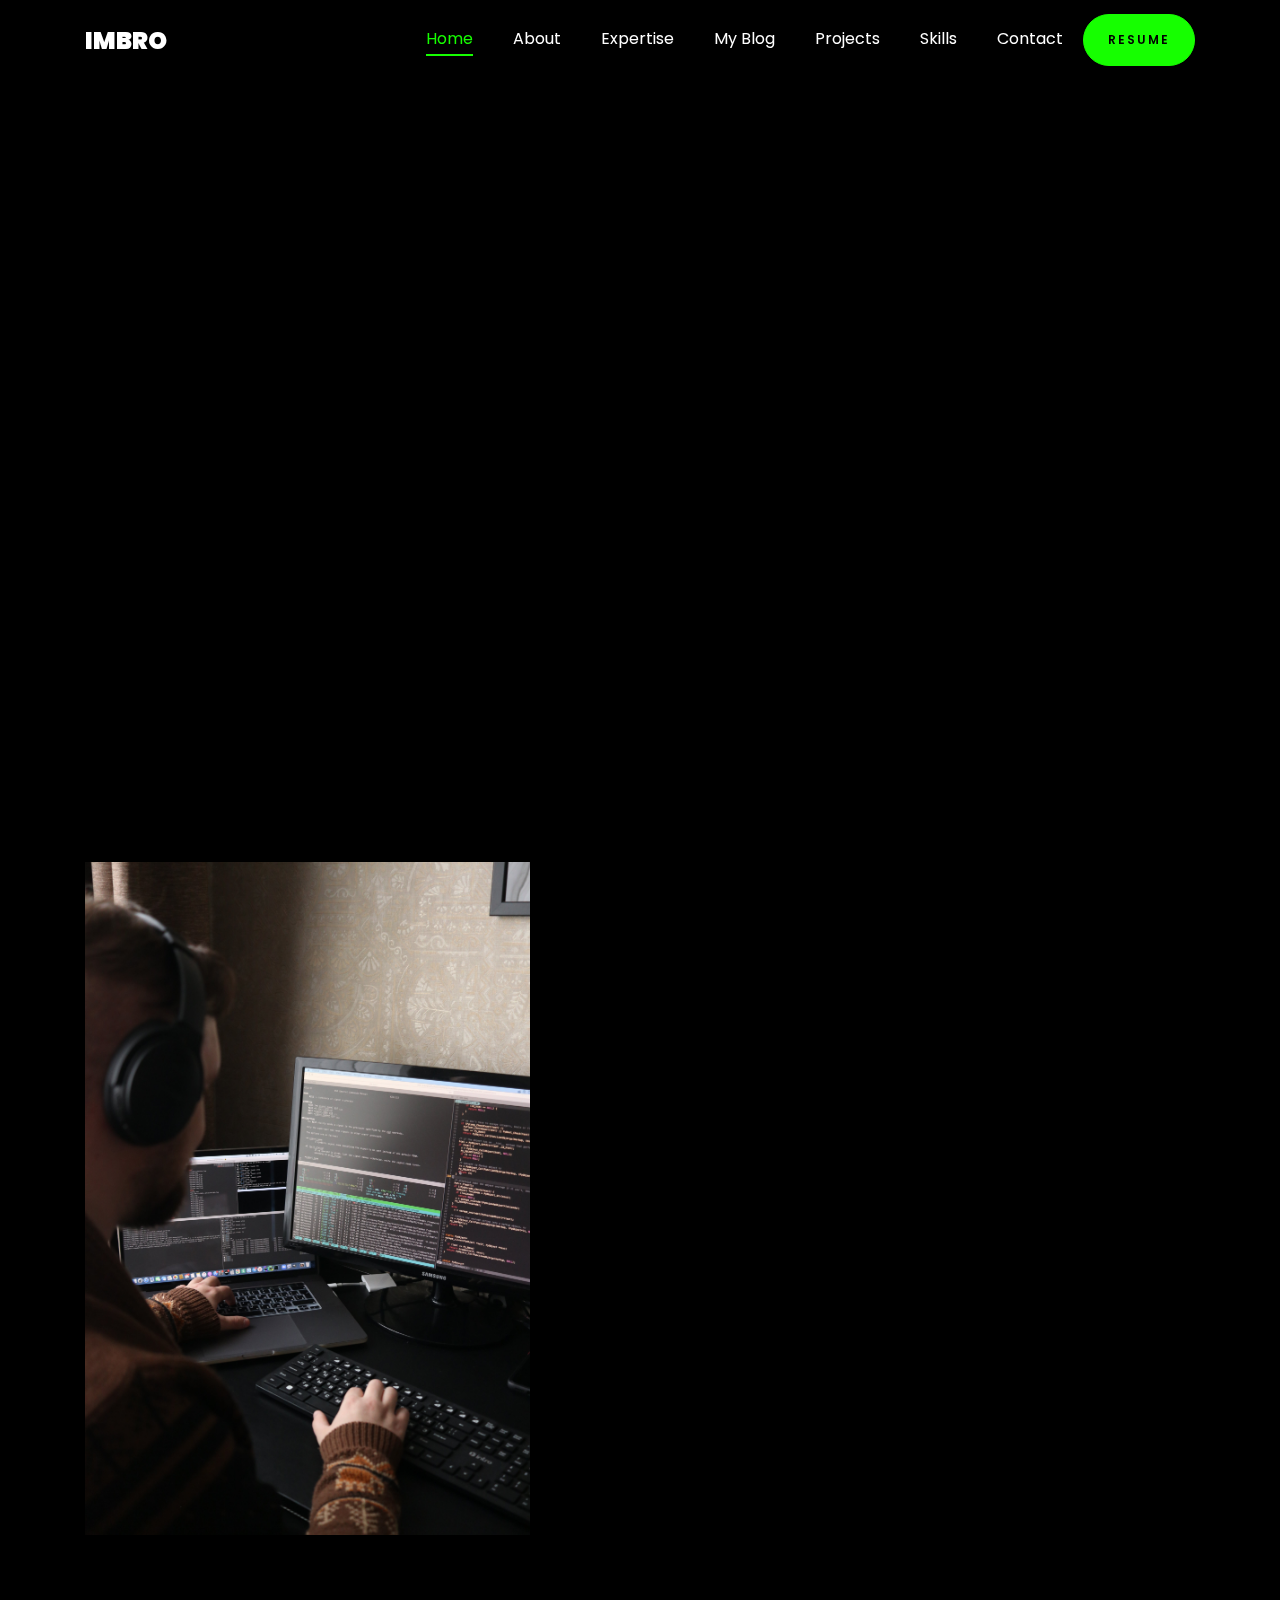
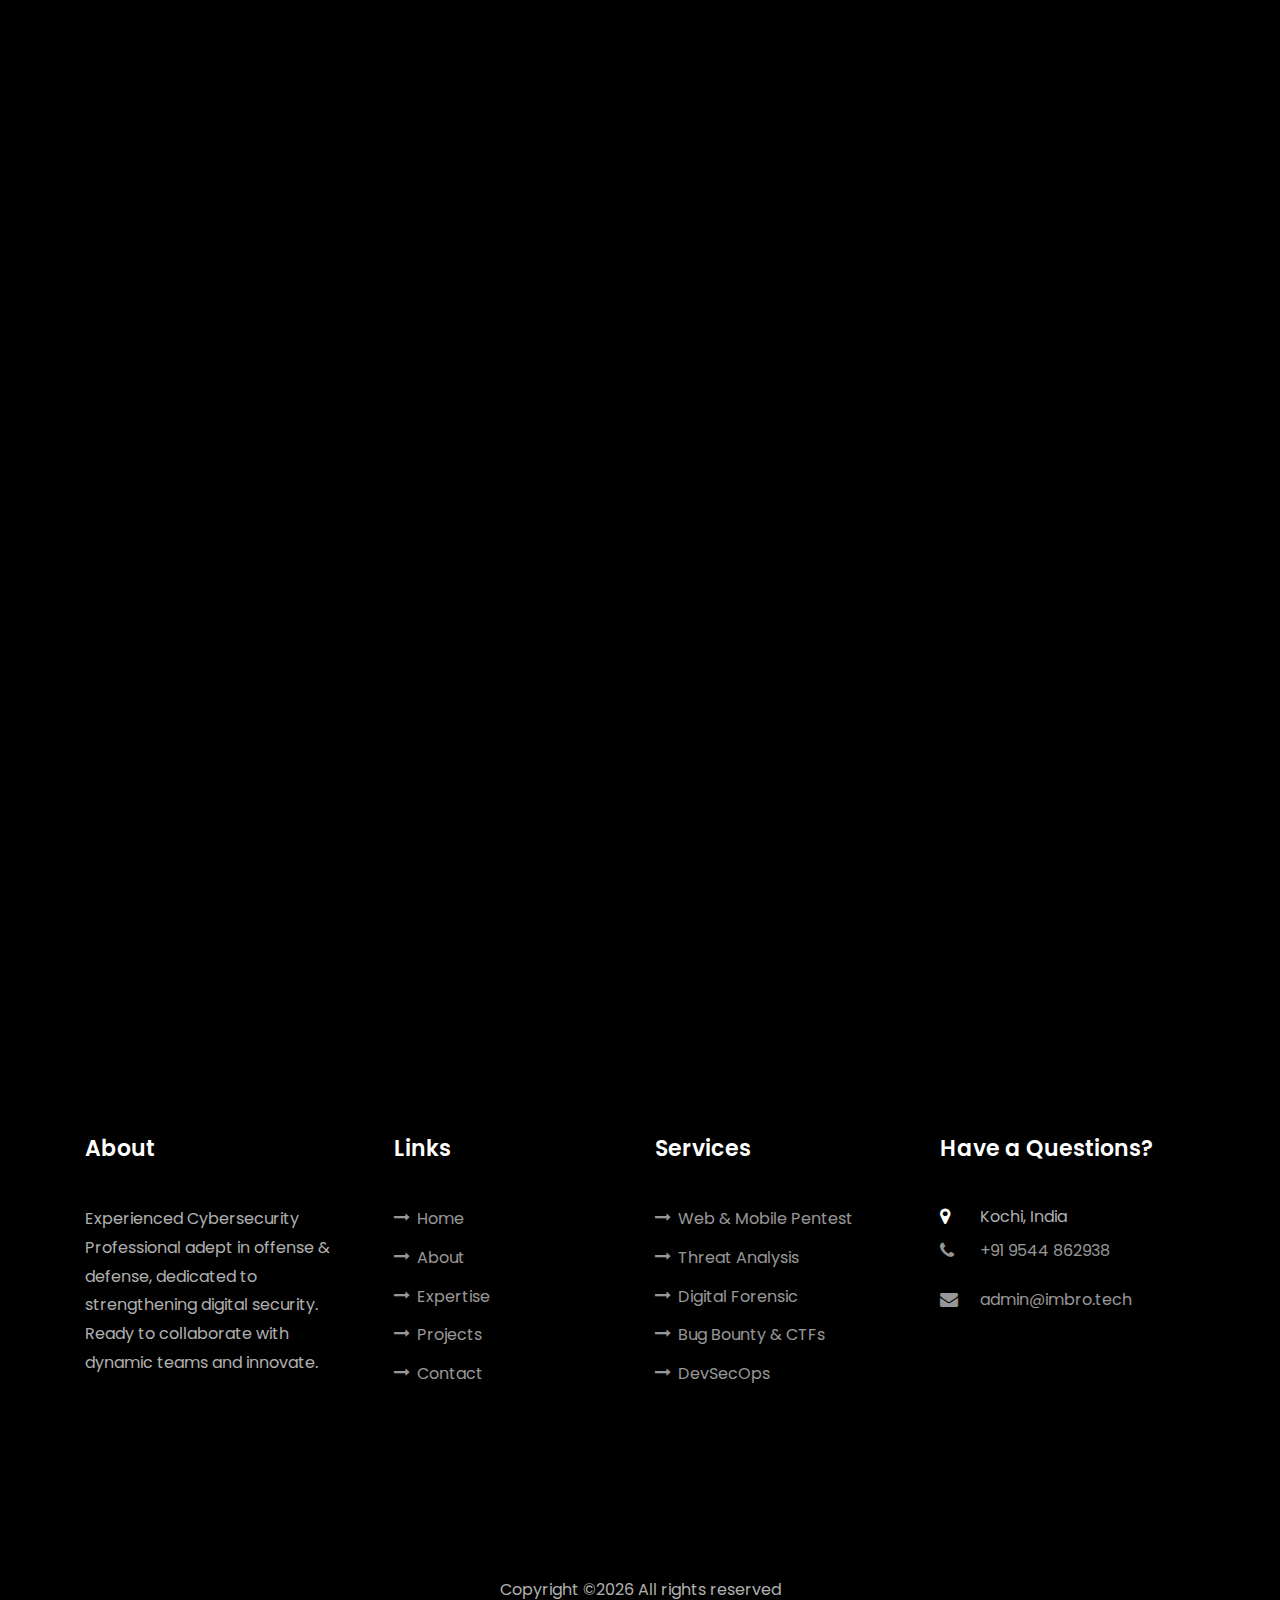
==== index.html @ 9eaf4bc3 "Initial Commit" ====
<!DOCTYPE html>
<html lang="en">
  <head>
    <title>IMBRO</title>
    <meta charset="utf-8">
    <meta name="viewport" content="width=device-width, initial-scale=1, shrink-to-fit=no">
    
    <link href="https://fonts.googleapis.com/css?family=Poppins:100,200,300,400,500,600,700,800,900" rel="stylesheet">

    <link rel="stylesheet" href="css/open-iconic-bootstrap.min.css">
    <link rel="stylesheet" href="css/animate.css">
    
    <link rel="stylesheet" href="css/owl.carousel.min.css">
    <link rel="stylesheet" href="css/owl.theme.default.min.css">
    <link rel="stylesheet" href="css/magnific-popup.css">

    <link rel="stylesheet" href="css/aos.css">

    <link rel="stylesheet" href="css/ionicons.min.css">
    
    <link rel="stylesheet" href="css/flaticon.css">
    <link rel="stylesheet" href="css/icomoon.css">
    <link rel="stylesheet" href="css/style.css">
  </head>
  <body data-spy="scroll" data-target=".site-navbar-target" data-offset="300">
	  
	  
    <nav class="navbar navbar-expand-lg navbar-dark ftco_navbar ftco-navbar-light site-navbar-target" id="ftco-navbar">
	    <div class="container">
	      <a class="navbar-brand" href="index.html">IMBRO</a>
	      <button class="navbar-toggler js-fh5co-nav-toggle fh5co-nav-toggle" type="button" data-toggle="collapse" data-target="#ftco-nav" aria-controls="ftco-nav" aria-expanded="false" aria-label="Toggle navigation">
	        <span class="oi oi-menu"></span> Menu
	      </button>

	      <div class="collapse navbar-collapse" id="ftco-nav">
	        <ul class="navbar-nav nav ml-auto">
	          <li class="nav-item"><a href="#home-section" class="nav-link"><span>Home</span></a></li>
	          <li class="nav-item"><a href="#about-section" class="nav-link"><span>About</span></a></li>
	          <li class="nav-item"><a href="#services-section" class="nav-link"><span>Expertise</span></a></li>
	          <li class="nav-item"><a href="#blog-section" class="nav-link"><span>My Blog</span></a></li>
	          <li class="nav-item"><a href="#projects-section" class="nav-link"><span>Projects</span></a></li>
			  <li class="nav-item"><a href="#skills-section" class="nav-link"><span>Skills</span></a></li>
	          <li class="nav-item"><a href="#contact-section" class="nav-link"><span>Contact</span></a></li>
			  <li class="nav-item"><a href="/assets/Resume-IMBRO.pdf" class="btn btn-primary py-3 px-4"><span>Resume</span></a></li>
	        </ul>
	      </div>
	    </div>
	  </nav>
	  <section id="home-section" class="hero">
		  <div class="home-slider  owl-carousel">
	      <div class="slider-item ">
	      	<div class="overlay"></div>
	        <div class="container">
	          <div class="row d-md-flex no-gutters slider-text align-items-end justify-content-end" data-scrollax-parent="true">
	          	<div class="one-third js-fullheight order-md-last img" style="background-image:url(images/bg.jpg);">
	          		<div class="overlay"></div>
	          	</div>
		          <div class="one-forth d-flex  align-items-center ftco-animate" data-scrollax=" properties: { translateY: '70%' }">
		          	<div class="text">
		          		<span class="subheading">Hello!</span>
			            <h1 class="mb-4 mt-3">I'm <span>IMBRO</span></h1>
			            <h2 class="mb-4">Cyber Security Specialist</h2>
			            <!-- <p><a href="#" class="btn btn-primary py-3 px-4">Hire me</a> <a href="#" class="btn btn-white btn-outline-white py-3 px-4">My works</a></p> -->
		            </div>
		          </div>
	        	</div>
	        </div>
	      </div>

	      <!-- <div class="slider-item">
	      	<div class="overlay"></div>
	        <div class="container">
	          <div class="row d-flex no-gutters slider-text align-items-end justify-content-end" data-scrollax-parent="true">
	          	<div class="one-third js-fullheight order-md-last img" style="background-image:url(images/bg_2.png);">
	          		<div class="overlay"></div>
	          	</div>
		          <div class="one-forth d-flex align-items-center ftco-animate" data-scrollax=" properties: { translateY: '70%' }">
		          	<div class="text">
		          		<span class="subheading">Hello!</span>
			            <h1 class="mb-4 mt-3">I'm an <span>Offensive & Defensive Specialist</span> based in India</h1>
			            <p><a href="#" class="btn btn-primary py-3 px-4">Hire me</a> <a href="#" class="btn btn-white btn-outline-white py-3 px-4">My works</a></p>
		            </div>
		          </div>
	        	</div>
	        </div>
	      </div> -->
	    </div>
    </section>

    <section class="ftco-about img ftco-section ftco-no-pb" id="about-section">
    	<div class="container">
    		<div class="row d-flex">
    			<div class="col-md-6 col-lg-5 d-flex">
    				<div class="img-about img d-flex align-items-stretch">
    					<div class="overlay"></div>
	    				<div class="img d-flex align-self-stretch align-items-center" style="background-image:url(images/about.jpg);">
	    				</div>
    				</div>
    			</div>
    			<div class="col-md-6 col-lg-7 pl-lg-5 pb-5">
    				<div class="row justify-content-start pb-3">
		          <div class="col-md-12 heading-section ftco-animate">
		          	<h1 class="big">About</h1>
		            <h2 class="mb-4">About Me</h2>
		            <p class="text-white">Cyber Security Professional with over 2 years of hands-on experience in both offensive and defensive cybersecurity projects. With a strong commitment to excellence, I've actively engaged in diverse initiatives aimed at safeguarding digital assets and mitigating cyber threats.<br>Explore my portfolio to learn more about my expertise and contributions to the field of cybersecurity.</p><br><br>
		            <ul class="about-info mt-4 px-md-0 px-2">
		            	<li class="d-flex"><span>Name:</span> <span>Imran Nazeer</span></li>
		            	<!-- <li class="d-flex"><span>Date of birth:</span> <span>January 01, 1987</span></li> -->
		            	<li class="d-flex"><span>Address:</span> <span>Kochi, India</span></li>
		            	<li class="d-flex"><span>Email:</span> <span>admin@imbro.tech</span></li>
		            	<li class="d-flex"><span>Phone: </span> <span>+91 9544 862938</span></li>
		            </ul>
		          </div>
		        </div>
	          <div class="counter-wrap ftco-animate d-flex mt-md-3">
              <div class="text">
              	<!-- <p class="mb-4">
	                <span class="number" data-number="120">0</span>
	                <span>Project complete</span>
                </p> -->
                <p><a href="/assets/Resume-IMBRO.pdf" class="btn btn-primary py-3 px-3">Download CV</a></p>
              </div>
	          </div>
	        </div>
        </div>
    	</div>
    </section>

    <section class="ftco-section ftco-no-pb" id="resume-section">
    	<div class="container">
    		<div class="row justify-content-center pb-5">
          <div class="col-md-10 heading-section text-center ftco-animate">
          	<h1 class="big big-2">Experience</h1>
            <h2 class="mb-4">Experience & Education</h2>
            <p>Professional Journey & Academic Background: Navigating through My Career and Learning Path</p>
          </div>
        </div>
    		<div class="row">
    			<div class="col-md-6">
    				<div class="resume-wrap ftco-animate">
    					<span class="date">Jan 2023  -  Present</span>
    					<h2>Cyber Security Researcher</h2>
    					<span class="position">Freelance - Brototype, India</span>
    					<p class="mt-4">  
							Performed penetration testing and vulnerability assessments on web applications, networks, and systems to identify security weaknesses and recommend remediation actions.<br><br>
							Integrated security tools such as static code analysis (SAST), dynamic application security testing (DAST), and container security scanning into the CI/CD pipeline.<br><br>
							Produced detailed pentest reports documenting findings, risk assessments, and recommended countermeasures for stakeholders.<br><br>

							Monitored SIEM and IDS/IPS feeds to identify possible enterprise threats. Investigate and triage threats to determine nature of incident.<br><br>
							Analyze security logs, alerts, and incident reports to detect and investigate security breaches, intrusions, or suspicious activities.<br><br>
							Participated in cybersecurity conferences, workshops, and forums to stay current with industry trends and network with other security professionals.<br><br>
							Engaged in various hand-on projects based on Network, Cloud, Auditing, Pentesting, Scripting, AI etc.<br><br>
							Active participation in bug bounty & CTF programs on platforms like HackerOne, Bug Crowd, HackTheBox etc.<br><br></p>
    				</div>
    				<div class="resume-wrap ftco-animate">
    					<span class="date">2023</span> &nbsp;&nbsp; <span class="position"> Education</span>
    					<h2>API Penteration Testing</h2>
    					<span class="position">APISec University</span>
    					<!-- <p class="mt-4"> A small river named Duden flows by their place and supplies it with the necessary regelialia. It is a paradisematic country, in which roasted parts of sentences fly into your mouth.</p> -->
    				</div>
    				<div class="resume-wrap ftco-animate">
    					<span class="date">2021</span> &nbsp;&nbsp; <span class="position"> Education</span>
    					<h2>Ethical Hacking</h2>
    					<span class="position">EC-Council</span>
    					<!-- <p class="mt-4">A small river named Duden flows by their place and supplies it with the necessary regelialia. It is a paradisematic country, in which roasted parts of sentences fly into your mouth.</p> -->
    				</div>
    			</div>

    			<div class="col-md-6">
    				<div class="resume-wrap ftco-animate">
    					<span class="date">June 2022 - Jan 2023</span>
    					<h2>Network Management</h2>
    					<span class="position">Digitex, India</span>
    					<p class="mt-4">Provided technical support and assistance in the setup and configuration of network infrastructure and perimeter security solutions for client organizations.<br><br>
							Collaborated with senior network engineers and security analysts to troubleshoot complex network issues and security incidents.<br><br>
							Involved in complete LAN development(including IP address planning designing installation, configuration, testing and maintenance).<br><br>
							Assisted in the deployment of security patches and updates to network devices and security appliances.<br><br>
							Collaborated in troubleshooting various network devices.</p>
    				</div>
    				<div class="resume-wrap ftco-animate">
    					<span class="date">2022</span>
    					<h2>Technical Support</h2>
    					<span class="position">KFC, India</span>
    					<p class="mt-4">    
							Diagnosed and resolved hardware and software issues in a timely manner to minimize downtime and maintain operational efficiency.<br><br>
							Trained restaurant staff on the use of technology systems and provided ongoing support and assistance.<br><br>
							Conducted regular maintenance on IT systems and equipment to ensure optimal performance and reliability.<br><br>
							Communicated with external vendors and service providers to coordinate repairs, upgrades, and other technical services as needed.</p>
    				</div>
    				<div class="resume-wrap ftco-animate">
    					<span class="date">2017-2019</span> &nbsp;&nbsp; <span class="position"> Education</span>
    					<h2>Higher Secondary - CS & Electronics</h2>
    					<span class="position">Model Technical HSS, India</span>
    					<!-- <p class="mt-4">A small river named Duden flows by their place and supplies it with the necessary regelialia. It is a paradisematic country, in which roasted parts of sentences fly into your mouth.</p> -->
    				</div>
    			</div>
    		</div>
    		<!-- <div class="row justify-content-center mt-5">
    			<div class="col-md-6 text-center ftco-animate">
    				<p><a href="#" class="btn btn-primary py-4 px-5">Download CV</a></p>
    			</div>
    		</div> -->
    	</div>
    </section>

    <section class="ftco-section" id="services-section">
    	<div class="container">
    		<div class="row justify-content-center py-5 mt-5">
          <div class="col-md-12 heading-section text-center ftco-animate">
          	<h1 class="big big-2">Expertise</h1>
            <h2 class="mb-4">Area of Expertise</h2>
            <p>Areas of Excellence: Specialized Proficiencies</p>
          </div>
        </div>
    		<div class="row">
					<div class="col-md-4 text-center d-flex ftco-animate">
						<a href="#services-section" class="services-1">
							<span class="icon">
								<i class="flaticon-analysis"></i>
							</span>
							<div class="desc">
								<h3 class="mb-5">Web Penetration Testing</h3>
							</div>
						</a>
					</div>
					<div class="col-md-4 text-center d-flex ftco-animate">
						<a href="#services-section" class="services-1">
							<span class="icon">
								<i class="flaticon-flasks"></i>
							</span>
							<div class="desc">
								<h3 class="mb-5">Cyber Security Analyst</h3>
							</div>
						</a>
					</div>
					<div class="col-md-4 text-center d-flex ftco-animate">
						<a href="#services-section" class="services-1">
							<span class="icon">
								<i class="flaticon-ideas"></i>
							</span>
							<div class="desc">
								<h3 class="mb-5">Bug Bounty & CTFs</h3>
							</div>
						</a>
					</div>

					<div class="col-md-4 text-center d-flex ftco-animate">
						<a href="#services-section" class="services-1">
							<span class="icon">
								<i class="flaticon-analysis"></i>
							</span>
							<div class="desc">
								<h3 class="mb-5">API & Android Pentest</h3>
							</div>
						</a>
					</div>
					<div class="col-md-4 text-center d-flex ftco-animate">
						<a href="#services-section" class="services-1">
							<span class="icon">
								<i class="flaticon-flasks"></i>
							</span>
							<div class="desc">
								<h3 class="mb-5">Threat Analysis</h3>
							</div>
						</a>
					</div>
					<div class="col-md-4 text-center d-flex ftco-animate">
						<a href="#services-section" class="services-1">
							<span class="icon">
								<i class="flaticon-ideas"></i>
							</span>
							<div class="desc">
								<h3 class="mb-5">DevSecOps & Cloud Security</h3>
							</div>
						</a>
					</div>
				</div>
    	</div>
    </section>

		
	
 
	<section class="ftco-section" id="blog-section">
			<div class="container">
			  <div class="row justify-content-center mb-5 pb-5">
				<div class="col-md-7 heading-section text-center ftco-animate">
				  <h1 class="big big-2">Blog</h1>
				  <h2 class="mb-4">My Blog</h2>
				  <p>Insights and Ideas: Journey Through My Blog Posts</p>
				</div>
			  </div>
			  <div class="row d-flex">
				<div class="col-md-4 d-flex ftco-animate">
					<div class="blog-entry justify-content-end">
					<a href="https://medium.com/p/4b026bcf1dd9" class="block-20" style="background-image: url('images/elastic.png');">
					</a>
					<div class="text mt-3 float-right d-block">
						<div class="d-flex align-items-center mb-3 meta">
						  <p class="mb-0">
							  <span class="mr-2">Oct, 2023</span>
							  <a href="#" class="mr-2">IMBRO</a>
							  <!-- <a href="#" class="meta-chat"><span class="icon-chat"></span> 3</a> -->
						  </p>
					  </div>
					  <h3 class="heading"><a href="https://medium.com/p/4b026bcf1dd9">Slingshot V1 Writup - TryHackMe [Elastic Stack]</a></h3>
					  <p>Slingshot V1 is a TryHackMe challenge for Security Practioners to familiarise & practice with SIEM. Elastic Stack is used as SIEM in this challenge.</p>
					</div>
				  </div>
				</div>
				<div class="col-md-4 d-flex ftco-animate">
					<div class="blog-entry justify-content-end">
					<a href="https://medium.com/@imbro/your-ai-assistant-awaits-a-guide-to-setting-up-your-own-private-gpt-and-other-ai-models-e81adbafde92" class="block-20" style="background-image: url('images/ai-2.png');">
					</a>
					<div class="text mt-3 float-right d-block">
						<div class="d-flex align-items-center mb-3 meta">
						  <p class="mb-0">
							  <span class="mr-2">Mar, 2024</span>
							  <a href="#" class="mr-2">IMBRO</a>
							  <!-- <a href="#" class="meta-chat"><span class="icon-chat"></span> 3</a> -->
						  </p>
					  </div>
					  <h3 class="heading"><a href="https://medium.com/@imbro/your-ai-assistant-awaits-a-guide-to-setting-up-your-own-private-gpt-and-other-ai-models-e81adbafde92">Setting Up Your Own Private GPT and other AI Models</a></h3>
					  <p>Create your own private AI, GPT, assistant, and much more? Embark on your AI security journey by testing out pre-trained models.</p>
					</div>
				  </div>
				</div>
				<div class="col-md-4 d-flex ftco-animate">
					<div class="blog-entry">
					<a href="https://medium.com/@imbro/cloud-security-auditing-with-prowler-d22ad4813af4" class="block-20" style="background-image: url('images/prowler.png');">
					</a>
					<div class="text mt-3 float-right d-block">
						<div class="d-flex align-items-center mb-3 meta">
						  <p class="mb-0">
							  <span class="mr-2">Feb, 2024</span>
							  <a href="#" class="mr-2">IMBRO</a>
							  <!-- <a href="#" class="meta-chat"><span class="icon-chat"></span> 3</a> -->
						  </p>
					  </div>
					  <h3 class="heading"><a href="https://medium.com/@imbro/cloud-security-auditing-with-prowler-d22ad4813af4">Cloud Security Auditing with Prowler</a></h3>
					  <p>Prowler is an Open Source security tool to perform AWS, Azure and Google Cloud security best practices assessments, audits, incident response, continuous monitoring, hardening and forensics readiness.</p>
					</div>
				  </div>
				</div>
			  </div>
			  <div class="row justify-content-center mt-5">
				  <div class="col-md-6 text-center ftco-animate">
					  <p><a href="https://medium.com/@IMBRO" class="btn btn-primary py-4 px-5">Read More</a></p>
				  </div>
			  </div>
			  <!-- <p><a href="https://medium.com/@IMBRO" class="btn btn-primary py-3 px-5">Read More</a></p> -->
	  
			</div>
    </section>

    <section class="ftco-section ftco-project" id="projects-section">
    	<div class="container">
    		<div class="row justify-content-center pb-5">
          		<div class="col-md-12 heading-section text-center ftco-animate">
          		<h1 class="big big-2">Projects</h1>
            	<h2 class="mb-4">My Projects</h2>
            	<p>Project Gallery: Journey Through My Portfolio of Projects</p>
         		</div>
        	</div>
    		<div class="row">
    			<div class="col-md-4">
    				<div class="project img ftco-animate d-flex justify-content-center align-items-center" style="background-image: url(images/kasm.jpg);">
    					<div class="overlay"></div>
	    				<div class="text text-center p-4">
	    					<h3><a href="single.html">KASM Workspace</a></h3>
	    					<span>Privacy & Security</span>
	    				</div>
    				</div>
  				</div>
  				<div class="col-md-8">
    				<div class="project img ftco-animate d-flex justify-content-center align-items-center" style="background-image: url(images/gophish.png);">
    					<div class="overlay"></div>
	    				<div class="text text-center p-4">
	    					<h3><a href="https://medium.com/@imbro/cast-your-net-setting-up-phishing-campaign-with-ease-pt-1-be324deb8312">Phishing Campaign</a></h3>
	    					<span>Security Practices</span>
	    				</div>
    				</div>
  				</div>

    			<div class="col-md-8">
    				<div class="project img ftco-animate d-flex justify-content-center align-items-center" style="background-image: url(images/ai-1.png);">
    					<div class="overlay"></div>
	    				<div class="text text-center p-4">
	    					<h3><a href="https://medium.com/@imbro/your-ai-assistant-awaits-a-guide-to-setting-up-your-own-private-gpt-and-other-ai-models-e81adbafde92">Private AI Assistant</a></h3>
	    					<span>AI - Machine Learning</span>
	    				</div>
    				</div>

    				<div class="project img ftco-animate d-flex justify-content-center align-items-center" style="background-image: url(images/awsgoat-pg.png);">
    					<div class="overlay"></div>
	    				<div class="text text-center p-4">
	    					<h3><a href="https://github.com/IMBROps/AWSGoat">AWS GOAT Penetration Testing</a></h3>
	    					<span>Cloud Security</span>
	    				</div>
    				</div>
    			</div>
    			<div class="col-md-4">
    				<div class="row">
    					<div class="col-md-12">
		    				<div class="project img ftco-animate d-flex justify-content-center align-items-center" style="background-image: url(images/hash.jpg);">
		    					<div class="overlay"></div>
			    				<div class="text text-center p-4">
			    					<h3><a href="https://github.com/IMBROps/password-hash">HASH Password Generator</a></h3>
			    					<span>Python Scripting</span>
			    				</div>
		    				</div>
	    				</div>
	    				<div class="col-md-12">
		    				<div class="project img ftco-animate d-flex justify-content-center align-items-center" style="background-image: url(images/wireguard.png);">
		    					<div class="overlay"></div>
			    				<div class="text text-center p-4">
			    					<h3><a href="https://medium.com/@imbro/unlocking-secure-connections-a-guide-to-setting-up-your-own-private-vpn-for-free-pt-1-2a59c86a973b">Private VPN</a></h3>
			    					<span>Privacy & Anonimity</span>
			    				</div>
		    				</div>
	    				</div>
    				</div>
    			</div>
    		</div>
			<div class="row justify-content-center mt-5">
				<div class="col-md-6 text-center ftco-animate">
					<p><a href="/projects.html#projects-section" class="btn btn-primary py-4 px-5">See More</a></p>
				</div>
			</div>
    	</div>
    </section>

	<section class="ftco-section" id="skills-section">
		<div class="container">
			<div class="row justify-content-center pb-5">
			<div class="col-md-12 heading-section text-center ftco-animate">
		  		<h1 class="big big-2">Skills</h1>
				<h2 class="mb-4">Skills & Badges</h2>
				<p>Pathway to Mastery: Skills and Badges earned in My Ongoing Voyage</p>
	    	</div>
	    </div>
			<!-- <div class="row">
				<div class="col-md-6 animate-box">
					<div class="progress-wrap ftco-animate">
						<h3>Kali Linux</h3>
						<div class="progress">
							 <div class="progress-bar color-1" role="progressbar" aria-valuenow="90"
							  aria-valuemin="0" aria-valuemax="100" style="width:90%">
							<span>90%</span>
							  </div>
						</div>
					</div>
				</div>
				<div class="col-md-6 animate-box">
					<div class="progress-wrap ftco-animate">
						<h3>Automated Tools</h3>
						<div class="progress">
							 <div class="progress-bar color-2" role="progressbar" aria-valuenow="85"
							  aria-valuemin="0" aria-valuemax="100" style="width:85%">
							<span>85%</span>
							  </div>
						</div>
					</div>
				</div>
				<div class="col-md-6 animate-box">
					<div class="progress-wrap ftco-animate">
						<h3>Red Teaming</h3>
						<div class="progress">
							 <div class="progress-bar color-3" role="progressbar" aria-valuenow="95"
							  aria-valuemin="0" aria-valuemax="100" style="width:95%">
							<span>95%</span>
							  </div>
						</div>
					</div>
				</div>
				<div class="col-md-6 animate-box">
					<div class="progress-wrap ftco-animate">
						<h3>Windows</h3>
						<div class="progress">
							 <div class="progress-bar color-4" role="progressbar" aria-valuenow="90"
							  aria-valuemin="0" aria-valuemax="100" style="width:90%">
							<span>90%</span>
							  </div>
						</div>
					</div>
				</div>
				<div class="col-md-6 animate-box">
					<div class="progress-wrap ftco-animate">
						<h3>Python Scripting</h3>
						<div class="progress">
							 <div class="progress-bar color-5" role="progressbar" aria-valuenow="70"
							  aria-valuemin="0" aria-valuemax="100" style="width:70%">
							<span>70%</span>
							  </div>
						</div>
					</div>
				</div>
				<div class="col-md-6 animate-box">
					<div class="progress-wrap ftco-animate">
						<h3>Blue Teaming</h3>
						<div class="progress">
							 <div class="progress-bar color-6" role="progressbar" aria-valuenow="80"
							  aria-valuemin="0" aria-valuemax="100" style="width:80%">
							<span>80%</span>
							  </div>
						</div>
					</div>
				</div>
			</div> -->
			<div class="row">
				<div class="col-md-3">
					<div class="project img ftco-animate d-flex justify-content-center align-items-center" style="background-image: url(images/api-pen.png);  background-size: contain;">
						<div class="overlay"></div>
						<div class="text text-center p-4">
							<h3><a href="https://www.credly.com/badges/45c8d191-0324-4137-956c-71f148c5f336/public_url">API Penetration Testing</a></h3>
							<span>APISec University</span>
						</div>
					</div>
					<div class="project img ftco-animate d-flex justify-content-center align-items-center" style="background-image: url(images/linuxprivesc.svg);  background-size:contain;">
						<div class="overlay"></div>
						<div class="text text-center p-4">
							<h3><a href="https://tryhackme.com/IMBRO/badges/linux-privesc">Linux Privilege Escalation</a></h3>
							<span>TryHackMe</span>
						</div>
					</div>
					
				  </div>
				<div class="col-md-3">
					<div class="project img ftco-animate d-flex justify-content-center align-items-center" style="background-image: url(images/mta-security-fundamentals-certified-2021.png); background-size: contain;">
						<div class="overlay"></div>
						<div class="text text-center p-4">
							<h3><a href="https://www.credly.com/badges/b562fced-9724-4196-a3a0-75d1a715cc39/public_url">MTA: Security Fundamentals</a></h3>
							<span>Microsoft</span>
						</div>
					</div>
					<div class="project img ftco-animate d-flex justify-content-center align-items-center" style="background-image: url(images/siem-101.png);  background-size:contain;">
						<div class="overlay"></div>
						<div class="text text-center p-4">
							<h3><a href="https://www.credly.com/badges/b562fced-9724-4196-a3a0-75d1a715cc39/public_url">SIEM: 101</a></h3>
							<span>LetsDefend</span>
						</div>
					</div>
					
				  </div>


				<div class="col-md-3">
					<div class="project img ftco-animate d-flex justify-content-center align-items-center" style="background-image: url(images/certified-ethical-hacking-associate-e-ha.png); background-size: contain;">
						<div class="overlay"></div>
						<div class="text text-center p-4">
							<h3><a href="https://www.credly.com/badges/deaf5eb0-f0ea-41be-9d73-97b177840221/public_url">Certified Ethical Hacking Associate</a></h3>
							<span>EC-Council</span>
						</div>
					</div>

					<div class="project img ftco-animate d-flex justify-content-center align-items-center" style="background-image: url(images/hackingflix.png); background-size: contain;">
						<div class="overlay"></div>
						<div class="text text-center p-4">
							<h3><a href="https://hackingflix.verified.cv/en/verify/45368257239333">Certified Cyber Warrior</a></h3>
							<span>HackingFlix</span>
						</div>
					</div>
				</div>
				<div class="col-md-3">
					<div class="project img ftco-animate d-flex justify-content-center align-items-center" style="background-image: url(images/api-security-fundamentals.png); background-size: contain;">
						<div class="overlay"></div>
						<div class="text text-center p-4">
							<h3><a href="https://www.credly.com/badges/5c15e204-c6ea-4291-b71d-91fde3cf819e/public_url">API Security Fundamentals</a></h3>
							<span>APISec University</span>
						</div>
					</div>

					<div class="project img ftco-animate d-flex justify-content-center align-items-center" style="background-image: url(images/hashcracker.svg); background-size: contain;">
						<div class="overlay"></div>
						<div class="text text-center p-4">
							<h3><a href="https://tryhackme.com/IMBRO/badges/hash-cracker">Hash Cracker</a></h3>
							<span>TryHackMe</span>
						</div>
					</div>
				</div>
			</div>
			<div class="row justify-content-center mt-5">
				<div class="col-md-6 text-center ftco-animate">
					<p><a href="/projects.html#skills-section" class="btn btn-primary py-4 px-5">See More</a></p>
				</div>
			</div>
		</div>
	</section>

    
	
    

    <!-- <section class="ftco-section ftco-hireme img margin-top" style="background-image: url(images/bg_1.jpg)">
			<div class="container">
				<div class="row justify-content-center">
					<div class="col-md-7 ftco-animate text-center">
						<h2>I'm <span>Available</span> for freelancing</h2>
						<p>A small river named Duden flows by their place and supplies it with the necessary regelialia.</p>
						<p class="mb-0"><a href="#" class="btn btn-primary py-3 px-5">Hire me</a></p>
					</div>
				</div>
			</div>
		</section> -->

    <section class="ftco-section contact-section ftco-no-pb" id="contact-section">
      <div class="container">
      	<div class="row justify-content-center mb-5 pb-3">
          <div class="col-md-7 heading-section text-center ftco-animate">
            <h1 class="big big-2">Contact</h1>
            <h2 class="mb-4">Contact Me</h2>
            <p>Reach Out: Connect with Me to Start a Conversation</p>
          </div>
        </div>

        <div class="row d-flex contact-info mb-5">
          <div class="col-md-6 col-lg-3 d-flex ftco-animate">
          	<div class="align-self-stretch box p-4 text-center">
          		<div class="icon d-flex align-items-center justify-content-center">
          			<span class="icon-map-signs"></span>
          		</div>
          		<h3 class="mb-4">Address</h3>
	            <p><a href="#contact-section">Kochi, India</a></p>
	        </div>
          </div>
          <div class="col-md-6 col-lg-3 d-flex ftco-animate">
          	<div class="align-self-stretch box p-4 text-center">
          		<div class="icon d-flex align-items-center justify-content-center">
          			<span class="icon-phone2"></span>
          		</div>
          		<h3 class="mb-4">Contact Number</h3> 
	            <p><a href="tel://+919544862938">+91 9544 862938</a></p>
	          </div>
          </div>
          <div class="col-md-6 col-lg-3 d-flex ftco-animate">
          	<div class="align-self-stretch box p-4 text-center">
          		<div class="icon d-flex align-items-center justify-content-center">
          			<span class="icon-paper-plane"></span>
          		</div>
          		<h3 class="mb-4">Email Address</h3>
	            <p><a href="mailto:admin@imbro.tech">admin@imbro.tech</a></p>
	          </div>
          </div>
          <div class="col-md-6 col-lg-3 d-flex ftco-animate">
          	<div class="align-self-stretch box p-4 text-center">
          		<div class="icon d-flex align-items-center justify-content-center">
          			<span class="icon-globe"></span>
          		</div>
          		<h3 class="mb-4">Website</h3>
	            <p><a href="#">imbro.tech</a></p>
	          </div>
          </div>
        </div>
	  </div>
    </section>
		

    <footer class="ftco-footer ftco-section">
      <div class="container">
        <div class="row mb-5">
          <div class="col-md">
            <div class="ftco-footer-widget mb-4">
              <h2 class="ftco-heading-2">About</h2>
              <p>Experienced Cybersecurity Professional adept in offense & defense, dedicated to strengthening digital security. Ready to collaborate with dynamic teams and innovate.</p>
              <ul class="ftco-footer-social list-unstyled float-md-left float-lft mt-5">
                <li class="ftco-animate"><a href="https://twitter.com/IMBROPS"><span class="icon-twitter"></span></a></li>
                <li class="ftco-animate"><a href="https://github.com/IMBROps"><span class="icon-github"></span></a></li>
                <li class="ftco-animate"><a href="#"><span class="icon-instagram"></span></a></li>
				<li class="ftco-animate"><a href="https://www.linkedin.com/in/imbr0/"><span class="icon-linkedin"></span></a></li>
              </ul>
            </div>
          </div>
          <div class="col-md">
            <div class="ftco-footer-widget mb-4 ml-md-4">
              <h2 class="ftco-heading-2">Links</h2>
              <ul class="list-unstyled">
                <li><a href="#"><span class="icon-long-arrow-right mr-2"></span>Home</a></li>
                <li><a href="#about-section"><span class="icon-long-arrow-right mr-2"></span>About</a></li>
                <li><a href="#services-section"><span class="icon-long-arrow-right mr-2"></span>Expertise</a></li>
                <li><a href="#projects-section"><span class="icon-long-arrow-right mr-2"></span>Projects</a></li>
                <li><a href="#contact-section"><span class="icon-long-arrow-right mr-2"></span>Contact</a></li>
              </ul>
            </div>
          </div>
          <div class="col-md">
             <div class="ftco-footer-widget mb-4">
              <h2 class="ftco-heading-2">Services</h2>
              <ul class="list-unstyled">
                <li><a href="#service-section"><span class="icon-long-arrow-right mr-2"></span>Web & Mobile Pentest</a></li>
                <li><a href="#service-section"><span class="icon-long-arrow-right mr-2"></span>Threat Analysis</a></li>
                <li><a href="#service-section"><span class="icon-long-arrow-right mr-2"></span>Digital Forensic</a></li>
                <li><a href="#service-section"><span class="icon-long-arrow-right mr-2"></span>Bug Bounty & CTFs</a></li>
                <li><a href="#service-section"><span class="icon-long-arrow-right mr-2"></span>DevSecOps</a></li>
              </ul>
            </div>
          </div>
          <div class="col-md">
            <div class="ftco-footer-widget mb-4">
            	<h2 class="ftco-heading-2">Have a Questions?</h2>
            	<div class="block-23 mb-3">
	              <ul>
	                <li><span class="icon icon-map-marker"></span><span class="text">Kochi, India</span></li>
	                <li><a href="tel://+919544862938"><span class="icon icon-phone"></span><span class="text">+91 9544 862938</span></a></li>
	                <li><a href="mailto:admin@imbro.tech"><span class="icon icon-envelope"></span><span class="text">admin@imbro.tech</span></a></li>
	              </ul>
	            </div>
            </div>
          </div>
        </div>
        <div class="row">
          <div class="col-md-12 text-center">

            <p><!-- Link back to Colorlib can't be removed. Template is licensed under CC BY 3.0. -->
  Copyright &copy;<script>document.write(new Date().getFullYear());</script> All rights reserved
  <!-- Link back to Colorlib can't be removed. Template is licensed under CC BY 3.0. --></p>
          </div>
        </div>
      </div>
    </footer>
    
  

  <!-- loader -->
  <div id="ftco-loader" class="show fullscreen"><svg class="circular" width="48px" height="48px"><circle class="path-bg" cx="24" cy="24" r="22" fill="none" stroke-width="4" stroke="#eeeeee"/><circle class="path" cx="24" cy="24" r="22" fill="none" stroke-width="4" stroke-miterlimit="10" stroke="#F96D00"/></svg></div>


  <script src="js/jquery.min.js"></script>
  <script src="js/jquery-migrate-3.0.1.min.js"></script>
  <script src="js/popper.min.js"></script>
  <script src="js/bootstrap.min.js"></script>
  <script src="js/jquery.easing.1.3.js"></script>
  <script src="js/jquery.waypoints.min.js"></script>
  <script src="js/jquery.stellar.min.js"></script>
  <script src="js/owl.carousel.min.js"></script>
  <script src="js/jquery.magnific-popup.min.js"></script>
  <script src="js/aos.js"></script>
  <script src="js/jquery.animateNumber.min.js"></script>
  <script src="js/scrollax.min.js"></script>
  
  <script src="js/main.js"></script>
    
  </body>
</html>
---- css/flaticon.css ----
/*
  	Flaticon icon font: Flaticon
  	Creation date: 04/01/2019 13:45
  	*/


@font-face {
  font-family: "Flaticon";
  src: url("../fonts/flaticon/font/Flaticon.eot");
  src: url("../fonts/flaticon/font/Flaticon.eot?#iefix") format("embedded-opentype"),
       url("../fonts/flaticon/font/Flaticon.woff") format("woff"),
       url("../fonts/flaticon/font/Flaticon.ttf") format("truetype"),
       url("../fonts/flaticon/font/Flaticon.svg#Flaticon") format("svg");
  font-weight: normal;
  font-style: normal;
}

@media screen and (-webkit-min-device-pixel-ratio:0) {
  @font-face {
    font-family: "Flaticon";
    src: url("../fonts/flaticon/font/Flaticon.svg#Flaticon") format("svg");
  }
}

[class^="flaticon-"]:before, [class*=" flaticon-"]:before,
[class^="flaticon-"]:after, [class*=" flaticon-"]:after {   
  font-family: Flaticon;
  font-style: normal;
  font-weight: normal;
  font-variant: normal;
  text-transform: none;
  line-height: 1;

  /* Better Font Rendering =========== */
  -webkit-font-smoothing: antialiased;
  -moz-osx-font-smoothing: grayscale;
}

.flaticon-ideas:before { content: "\f100"; }
.flaticon-flasks:before { content: "\f101"; }
.flaticon-analysis:before { content: "\f102"; }
.flaticon-ux-design:before { content: "\f103"; }
.flaticon-web-design:before { content: "\f104"; }
.flaticon-idea:before { content: "\f105"; }
.flaticon-innovation:before { content: "\f106"; }
---- css/icomoon.css ----
@font-face {
  font-family: 'icomoon';
  src:  url('../fonts/icomoon/icomoon.eot?6tt51o');
  src:  url('../fonts/icomoon/icomoon.eot?6tt51o#iefix') format('embedded-opentype'),
    url('../fonts/icomoon/icomoon.ttf?6tt51o') format('truetype'),
    url('../fonts/icomoon/icomoon.woff?6tt51o') format('woff'),
    url('../fonts/icomoon/icomoon.svg?6tt51o#icomoon') format('svg');
  font-weight: normal;
  font-style: normal;
}

[class^="icon-"], [class*=" icon-"] {
  /* use !important to prevent issues with browser extensions that change fonts */
  font-family: 'icomoon' !important;
  speak: none;
  font-style: normal;
  font-weight: normal;
  font-variant: normal;
  text-transform: none;
  line-height: 1;

  /* Better Font Rendering =========== */
  -webkit-font-smoothing: antialiased;
  -moz-osx-font-smoothing: grayscale;
}

.icon-asterisk:before {
  content: "\f069";
}
.icon-plus:before {
  content: "\f067";
}
.icon-question:before {
  content: "\f128";
}
.icon-minus:before {
  content: "\f068";
}
.icon-glass:before {
  content: "\f000";
}
.icon-music:before {
  content: "\f001";
}
.icon-search:before {
  content: "\f002";
}
.icon-envelope-o:before {
  content: "\f003";
}
.icon-heart:before {
  content: "\f004";
}
.icon-star:before {
  content: "\f005";
}
.icon-star-o:before {
  content: "\f006";
}
.icon-user:before {
  content: "\f007";
}
.icon-film:before {
  content: "\f008";
}
.icon-th-large:before {
  content: "\f009";
}
.icon-th:before {
  content: "\f00a";
}
.icon-th-list:before {
  content: "\f00b";
}
.icon-check:before {
  content: "\f00c";
}
.icon-close:before {
  content: "\f00d";
}
.icon-remove:before {
  content: "\f00d";
}
.icon-times:before {
  content: "\f00d";
}
.icon-search-plus:before {
  content: "\f00e";
}
.icon-search-minus:before {
  content: "\f010";
}
.icon-power-off:before {
  content: "\f011";
}
.icon-signal:before {
  content: "\f012";
}
.icon-cog:before {
  content: "\f013";
}
.icon-gear:before {
  content: "\f013";
}
.icon-trash-o:before {
  content: "\f014";
}
.icon-home:before {
  content: "\f015";
}
.icon-file-o:before {
  content: "\f016";
}
.icon-clock-o:before {
  content: "\f017";
}
.icon-road:before {
  content: "\f018";
}
.icon-download:before {
  content: "\f019";
}
.icon-arrow-circle-o-down:before {
  content: "\f01a";
}
.icon-arrow-circle-o-up:before {
  content: "\f01b";
}
.icon-inbox:before {
  content: "\f01c";
}
.icon-play-circle-o:before {
  content: "\f01d";
}
.icon-repeat:before {
  content: "\f01e";
}
.icon-rotate-right:before {
  content: "\f01e";
}
.icon-refresh:before {
  content: "\f021";
}
.icon-list-alt:before {
  content: "\f022";
}
.icon-lock:before {
  content: "\f023";
}
.icon-flag:before {
  content: "\f024";
}
.icon-headphones:before {
  content: "\f025";
}
.icon-volume-off:before {
  content: "\f026";
}
.icon-volume-down:before {
  content: "\f027";
}
.icon-volume-up:before {
  content: "\f028";
}
.icon-qrcode:before {
  content: "\f029";
}
.icon-barcode:before {
  content: "\f02a";
}
.icon-tag:before {
  content: "\f02b";
}
.icon-tags:before {
  content: "\f02c";
}
.icon-book:before {
  content: "\f02d";
}
.icon-bookmark:before {
  content: "\f02e";
}
.icon-print:before {
  content: "\f02f";
}
.icon-camera:before {
  content: "\f030";
}
.icon-font:before {
  content: "\f031";
}
.icon-bold:before {
  content: "\f032";
}
.icon-italic:before {
  content: "\f033";
}
.icon-text-height:before {
  content: "\f034";
}
.icon-text-width:before {
  content: "\f035";
}
.icon-align-left:before {
  content: "\f036";
}
.icon-align-center:before {
  content: "\f037";
}
.icon-align-right:before {
  content: "\f038";
}
.icon-align-justify:before {
  content: "\f039";
}
.icon-list:before {
  content: "\f03a";
}
.icon-dedent:before {
  content: "\f03b";
}
.icon-outdent:before {
  content: "\f03b";
}
.icon-indent:before {
  content: "\f03c";
}
.icon-video-camera:before {
  content: "\f03d";
}
.icon-image:before {
  content: "\f03e";
}
.icon-photo:before {
  content: "\f03e";
}
.icon-picture-o:before {
  content: "\f03e";
}
.icon-pencil:before {
  content: "\f040";
}
.icon-map-marker:before {
  content: "\f041";
}
.icon-adjust:before {
  content: "\f042";
}
.icon-tint:before {
  content: "\f043";
}
.icon-edit:before {
  content: "\f044";
}
.icon-pencil-square-o:before {
  content: "\f044";
}
.icon-share-square-o:before {
  content: "\f045";
}
.icon-check-square-o:before {
  content: "\f046";
}
.icon-arrows:before {
  content: "\f047";
}
.icon-step-backward:before {
  content: "\f048";
}
.icon-fast-backward:before {
  content: "\f049";
}
.icon-backward:before {
  content: "\f04a";
}
.icon-play:before {
  content: "\f04b";
}
.icon-pause:before {
  content: "\f04c";
}
.icon-stop:before {
  content: "\f04d";
}
.icon-forward:before {
  content: "\f04e";
}
.icon-fast-forward:before {
  content: "\f050";
}
.icon-step-forward:before {
  content: "\f051";
}
.icon-eject:before {
  content: "\f052";
}
.icon-chevron-left:before {
  content: "\f053";
}
.icon-chevron-right:before {
  content: "\f054";
}
.icon-plus-circle:before {
  content: "\f055";
}
.icon-minus-circle:before {
  content: "\f056";
}
.icon-times-circle:before {
  content: "\f057";
}
.icon-check-circle:before {
  content: "\f058";
}
.icon-question-circle:before {
  content: "\f059";
}
.icon-info-circle:before {
  content: "\f05a";
}
.icon-crosshairs:before {
  content: "\f05b";
}
.icon-times-circle-o:before {
  content: "\f05c";
}
.icon-check-circle-o:before {
  content: "\f05d";
}
.icon-ban:before {
  content: "\f05e";
}
.icon-arrow-left:before {
  content: "\f060";
}
.icon-arrow-right:before {
  content: "\f061";
}
.icon-arrow-up:before {
  content: "\f062";
}
.icon-arrow-down:before {
  content: "\f063";
}
.icon-mail-forward:before {
  content: "\f064";
}
.icon-share:before {
  content: "\f064";
}
.icon-expand:before {
  content: "\f065";
}
.icon-compress:before {
  content: "\f066";
}
.icon-exclamation-circle:before {
  content: "\f06a";
}
.icon-gift:before {
  content: "\f06b";
}
.icon-leaf:before {
  content: "\f06c";
}
.icon-fire:before {
  content: "\f06d";
}
.icon-eye:before {
  content: "\f06e";
}
.icon-eye-slash:before {
  content: "\f070";
}
.icon-exclamation-triangle:before {
  content: "\f071";
}
.icon-warning:before {
  content: "\f071";
}
.icon-plane:before {
  content: "\f072";
}
.icon-calendar:before {
  content: "\f073";
}
.icon-random:before {
  content: "\f074";
}
.icon-comment:before {
  content: "\f075";
}
.icon-magnet:before {
  content: "\f076";
}
.icon-chevron-up:before {
  content: "\f077";
}
.icon-chevron-down:before {
  content: "\f078";
}
.icon-retweet:before {
  content: "\f079";
}
.icon-shopping-cart:before {
  content: "\f07a";
}
.icon-folder:before {
  content: "\f07b";
}
.icon-folder-open:before {
  content: "\f07c";
}
.icon-arrows-v:before {
  content: "\f07d";
}
.icon-arrows-h:before {
  content: "\f07e";
}
.icon-bar-chart:before {
  content: "\f080";
}
.icon-bar-chart-o:before {
  content: "\f080";
}
.icon-twitter-square:before {
  content: "\f081";
}
.icon-facebook-square:before {
  content: "\f082";
}
.icon-camera-retro:before {
  content: "\f083";
}
.icon-key:before {
  content: "\f084";
}
.icon-cogs:before {
  content: "\f085";
}
.icon-gears:before {
  content: "\f085";
}
.icon-comments:before {
  content: "\f086";
}
.icon-thumbs-o-up:before {
  content: "\f087";
}
.icon-thumbs-o-down:before {
  content: "\f088";
}
.icon-star-half:before {
  content: "\f089";
}
.icon-heart-o:before {
  content: "\f08a";
}
.icon-sign-out:before {
  content: "\f08b";
}
.icon-linkedin-square:before {
  content: "\f08c";
}
.icon-thumb-tack:before {
  content: "\f08d";
}
.icon-external-link:before {
  content: "\f08e";
}
.icon-sign-in:before {
  content: "\f090";
}
.icon-trophy:before {
  content: "\f091";
}
.icon-github-square:before {
  content: "\f092";
}
.icon-upload:before {
  content: "\f093";
}
.icon-lemon-o:before {
  content: "\f094";
}
.icon-phone:before {
  content: "\f095";
}
.icon-square-o:before {
  content: "\f096";
}
.icon-bookmark-o:before {
  content: "\f097";
}
.icon-phone-square:before {
  content: "\f098";
}
.icon-twitter:before {
  content: "\f099";
}
.icon-facebook:before {
  content: "\f09a";
}
.icon-facebook-f:before {
  content: "\f09a";
}
.icon-github:before {
  content: "\f09b";
}
.icon-unlock:before {
  content: "\f09c";
}
.icon-credit-card:before {
  content: "\f09d";
}
.icon-feed:before {
  content: "\f09e";
}
.icon-rss:before {
  content: "\f09e";
}
.icon-hdd-o:before {
  content: "\f0a0";
}
.icon-bullhorn:before {
  content: "\f0a1";
}
.icon-bell-o:before {
  content: "\f0a2";
}
.icon-certificate:before {
  content: "\f0a3";
}
.icon-hand-o-right:before {
  content: "\f0a4";
}
.icon-hand-o-left:before {
  content: "\f0a5";
}
.icon-hand-o-up:before {
  content: "\f0a6";
}
.icon-hand-o-down:before {
  content: "\f0a7";
}
.icon-arrow-circle-left:before {
  content: "\f0a8";
}
.icon-arrow-circle-right:before {
  content: "\f0a9";
}
.icon-arrow-circle-up:before {
  content: "\f0aa";
}
.icon-arrow-circle-down:before {
  content: "\f0ab";
}
.icon-globe:before {
  content: "\f0ac";
}
.icon-wrench:before {
  content: "\f0ad";
}
.icon-tasks:before {
  content: "\f0ae";
}
.icon-filter:before {
  content: "\f0b0";
}
.icon-briefcase:before {
  content: "\f0b1";
}
.icon-arrows-alt:before {
  content: "\f0b2";
}
.icon-group:before {
  content: "\f0c0";
}
.icon-users:before {
  content: "\f0c0";
}
.icon-chain:before {
  content: "\f0c1";
}
.icon-link:before {
  content: "\f0c1";
}
.icon-cloud:before {
  content: "\f0c2";
}
.icon-flask:before {
  content: "\f0c3";
}
.icon-cut:before {
  content: "\f0c4";
}
.icon-scissors:before {
  content: "\f0c4";
}
.icon-copy:before {
  content: "\f0c5";
}
.icon-files-o:before {
  content: "\f0c5";
}
.icon-paperclip:before {
  content: "\f0c6";
}
.icon-floppy-o:before {
  content: "\f0c7";
}
.icon-save:before {
  content: "\f0c7";
}
.icon-square:before {
  content: "\f0c8";
}
.icon-bars:before {
  content: "\f0c9";
}
.icon-navicon:before {
  content: "\f0c9";
}
.icon-reorder:before {
  content: "\f0c9";
}
.icon-list-ul:before {
  content: "\f0ca";
}
.icon-list-ol:before {
  content: "\f0cb";
}
.icon-strikethrough:before {
  content: "\f0cc";
}
.icon-underline:before {
  content: "\f0cd";
}
.icon-table:before {
  content: "\f0ce";
}
.icon-magic:before {
  content: "\f0d0";
}
.icon-truck:before {
  content: "\f0d1";
}
.icon-pinterest:before {
  content: "\f0d2";
}
.icon-pinterest-square:before {
  content: "\f0d3";
}
.icon-google-plus-square:before {
  content: "\f0d4";
}
.icon-google-plus:before {
  content: "\f0d5";
}
.icon-money:before {
  content: "\f0d6";
}
.icon-caret-down:before {
  content: "\f0d7";
}
.icon-caret-up:before {
  content: "\f0d8";
}
.icon-caret-left:before {
  content: "\f0d9";
}
.icon-caret-right:before {
  content: "\f0da";
}
.icon-columns:before {
  content: "\f0db";
}
.icon-sort:before {
  content: "\f0dc";
}
.icon-unsorted:before {
  content: "\f0dc";
}
.icon-sort-desc:before {
  content: "\f0dd";
}
.icon-sort-down:before {
  content: "\f0dd";
}
.icon-sort-asc:before {
  content: "\f0de";
}
.icon-sort-up:before {
  content: "\f0de";
}
.icon-envelope:before {
  content: "\f0e0";
}
.icon-linkedin:before {
  content: "\f0e1";
}
.icon-rotate-left:before {
  content: "\f0e2";
}
.icon-undo:before {
  content: "\f0e2";
}
.icon-gavel:before {
  content: "\f0e3";
}
.icon-legal:before {
  content: "\f0e3";
}
.icon-dashboard:before {
  content: "\f0e4";
}
.icon-tachometer:before {
  content: "\f0e4";
}
.icon-comment-o:before {
  content: "\f0e5";
}
.icon-comments-o:before {
  content: "\f0e6";
}
.icon-bolt:before {
  content: "\f0e7";
}
.icon-flash:before {
  content: "\f0e7";
}
.icon-sitemap:before {
  content: "\f0e8";
}
.icon-umbrella:before {
  content: "\f0e9";
}
.icon-clipboard:before {
  content: "\f0ea";
}
.icon-paste:before {
  content: "\f0ea";
}
.icon-lightbulb-o:before {
  content: "\f0eb";
}
.icon-exchange:before {
  content: "\f0ec";
}
.icon-cloud-download:before {
  content: "\f0ed";
}
.icon-cloud-upload:before {
  content: "\f0ee";
}
.icon-user-md:before {
  content: "\f0f0";
}
.icon-stethoscope:before {
  content: "\f0f1";
}
.icon-suitcase:before {
  content: "\f0f2";
}
.icon-bell:before {
  content: "\f0f3";
}
.icon-coffee:before {
  content: "\f0f4";
}
.icon-cutlery:before {
  content: "\f0f5";
}
.icon-file-text-o:before {
  content: "\f0f6";
}
.icon-building-o:before {
  content: "\f0f7";
}
.icon-hospital-o:before {
  content: "\f0f8";
}
.icon-ambulance:before {
  content: "\f0f9";
}
.icon-medkit:before {
  content: "\f0fa";
}
.icon-fighter-jet:before {
  content: "\f0fb";
}
.icon-beer:before {
  content: "\f0fc";
}
.icon-h-square:before {
  content: "\f0fd";
}
.icon-plus-square:before {
  content: "\f0fe";
}
.icon-angle-double-left:before {
  content: "\f100";
}
.icon-angle-double-right:before {
  content: "\f101";
}
.icon-angle-double-up:before {
  content: "\f102";
}
.icon-angle-double-down:before {
  content: "\f103";
}
.icon-angle-left:before {
  content: "\f104";
}
.icon-angle-right:before {
  content: "\f105";
}
.icon-angle-up:before {
  content: "\f106";
}
.icon-angle-down:before {
  content: "\f107";
}
.icon-desktop:before {
  content: "\f108";
}
.icon-laptop:before {
  content: "\f109";
}
.icon-tablet:before {
  content: "\f10a";
}
.icon-mobile:before {
  content: "\f10b";
}
.icon-mobile-phone:before {
  content: "\f10b";
}
.icon-circle-o:before {
  content: "\f10c";
}
.icon-quote-left:before {
  content: "\f10d";
}
.icon-quote-right:before {
  content: "\f10e";
}
.icon-spinner:before {
  content: "\f110";
}
.icon-circle:before {
  content: "\f111";
}
.icon-mail-reply:before {
  content: "\f112";
}
.icon-reply:before {
  content: "\f112";
}
.icon-github-alt:before {
  content: "\f113";
}
.icon-folder-o:before {
  content: "\f114";
}
.icon-folder-open-o:before {
  content: "\f115";
}
.icon-smile-o:before {
  content: "\f118";
}
.icon-frown-o:before {
  content: "\f119";
}
.icon-meh-o:before {
  content: "\f11a";
}
.icon-gamepad:before {
  content: "\f11b";
}
.icon-keyboard-o:before {
  content: "\f11c";
}
.icon-flag-o:before {
  content: "\f11d";
}
.icon-flag-checkered:before {
  content: "\f11e";
}
.icon-terminal:before {
  content: "\f120";
}
.icon-code:before {
  content: "\f121";
}
.icon-mail-reply-all:before {
  content: "\f122";
}
.icon-reply-all:before {
  content: "\f122";
}
.icon-star-half-empty:before {
  content: "\f123";
}
.icon-star-half-full:before {
  content: "\f123";
}
.icon-star-half-o:before {
  content: "\f123";
}
.icon-location-arrow:before {
  content: "\f124";
}
.icon-crop:before {
  content: "\f125";
}
.icon-code-fork:before {
  content: "\f126";
}
.icon-chain-broken:before {
  content: "\f127";
}
.icon-unlink:before {
  content: "\f127";
}
.icon-info:before {
  content: "\f129";
}
.icon-exclamation:before {
  content: "\f12a";
}
.icon-superscript:before {
  content: "\f12b";
}
.icon-subscript:before {
  content: "\f12c";
}
.icon-eraser:before {
  content: "\f12d";
}
.icon-puzzle-piece:before {
  content: "\f12e";
}
.icon-microphone:before {
  content: "\f130";
}
.icon-microphone-slash:before {
  content: "\f131";
}
.icon-shield:before {
  content: "\f132";
}
.icon-calendar-o:before {
  content: "\f133";
}
.icon-fire-extinguisher:before {
  content: "\f134";
}
.icon-rocket:before {
  content: "\f135";
}
.icon-maxcdn:before {
  content: "\f136";
}
.icon-chevron-circle-left:before {
  content: "\f137";
}
.icon-chevron-circle-right:before {
  content: "\f138";
}
.icon-chevron-circle-up:before {
  content: "\f139";
}
.icon-chevron-circle-down:before {
  content: "\f13a";
}
.icon-html5:before {
  content: "\f13b";
}
.icon-css3:before {
  content: "\f13c";
}
.icon-anchor:before {
  content: "\f13d";
}
.icon-unlock-alt:before {
  content: "\f13e";
}
.icon-bullseye:before {
  content: "\f140";
}
.icon-ellipsis-h:before {
  content: "\f141";
}
.icon-ellipsis-v:before {
  content: "\f142";
}
.icon-rss-square:before {
  content: "\f143";
}
.icon-play-circle:before {
  content: "\f144";
}
.icon-ticket:before {
  content: "\f145";
}
.icon-minus-square:before {
  content: "\f146";
}
.icon-minus-square-o:before {
  content: "\f147";
}
.icon-level-up:before {
  content: "\f148";
}
.icon-level-down:before {
  content: "\f149";
}
.icon-check-square:before {
  content: "\f14a";
}
.icon-pencil-square:before {
  content: "\f14b";
}
.icon-external-link-square:before {
  content: "\f14c";
}
.icon-share-square:before {
  content: "\f14d";
}
.icon-compass:before {
  content: "\f14e";
}
.icon-caret-square-o-down:before {
  content: "\f150";
}
.icon-toggle-down:before {
  content: "\f150";
}
.icon-caret-square-o-up:before {
  content: "\f151";
}
.icon-toggle-up:before {
  content: "\f151";
}
.icon-caret-square-o-right:before {
  content: "\f152";
}
.icon-toggle-right:before {
  content: "\f152";
}
.icon-eur:before {
  content: "\f153";
}
.icon-euro:before {
  content: "\f153";
}
.icon-gbp:before {
  content: "\f154";
}
.icon-dollar:before {
  content: "\f155";
}
.icon-usd:before {
  content: "\f155";
}
.icon-inr:before {
  content: "\f156";
}
.icon-rupee:before {
  content: "\f156";
}
.icon-cny:before {
  content: "\f157";
}
.icon-jpy:before {
  content: "\f157";
}
.icon-rmb:before {
  content: "\f157";
}
.icon-yen:before {
  content: "\f157";
}
.icon-rouble:before {
  content: "\f158";
}
.icon-rub:before {
  content: "\f158";
}
.icon-ruble:before {
  content: "\f158";
}
.icon-krw:before {
  content: "\f159";
}
.icon-won:before {
  content: "\f159";
}
.icon-bitcoin:before {
  content: "\f15a";
}
.icon-btc:before {
  content: "\f15a";
}
.icon-file:before {
  content: "\f15b";
}
.icon-file-text:before {
  content: "\f15c";
}
.icon-sort-alpha-asc:before {
  content: "\f15d";
}
.icon-sort-alpha-desc:before {
  content: "\f15e";
}
.icon-sort-amount-asc:before {
  content: "\f160";
}
.icon-sort-amount-desc:before {
  content: "\f161";
}
.icon-sort-numeric-asc:before {
  content: "\f162";
}
.icon-sort-numeric-desc:before {
  content: "\f163";
}
.icon-thumbs-up:before {
  content: "\f164";
}
.icon-thumbs-down:before {
  content: "\f165";
}
.icon-youtube-square:before {
  content: "\f166";
}
.icon-youtube:before {
  content: "\f167";
}
.icon-xing:before {
  content: "\f168";
}
.icon-xing-square:before {
  content: "\f169";
}
.icon-youtube-play:before {
  content: "\f16a";
}
.icon-dropbox:before {
  content: "\f16b";
}
.icon-stack-overflow:before {
  content: "\f16c";
}
.icon-instagram:before {
  content: "\f16d";
}
.icon-flickr:before {
  content: "\f16e";
}
.icon-adn:before {
  content: "\f170";
}
.icon-bitbucket:before {
  content: "\f171";
}
.icon-bitbucket-square:before {
  content: "\f172";
}
.icon-tumblr:before {
  content: "\f173";
}
.icon-tumblr-square:before {
  content: "\f174";
}
.icon-long-arrow-down:before {
  content: "\f175";
}
.icon-long-arrow-up:before {
  content: "\f176";
}
.icon-long-arrow-left:before {
  content: "\f177";
}
.icon-long-arrow-right:before {
  content: "\f178";
}
.icon-apple:before {
  content: "\f179";
}
.icon-windows:before {
  content: "\f17a";
}
.icon-android:before {
  content: "\f17b";
}
.icon-linux:before {
  content: "\f17c";
}
.icon-dribbble:before {
  content: "\f17d";
}
.icon-skype:before {
  content: "\f17e";
}
.icon-foursquare:before {
  content: "\f180";
}
.icon-trello:before {
  content: "\f181";
}
.icon-female:before {
  content: "\f182";
}
.icon-male:before {
  content: "\f183";
}
.icon-gittip:before {
  content: "\f184";
}
.icon-gratipay:before {
  content: "\f184";
}
.icon-sun-o:before {
  content: "\f185";
}
.icon-moon-o:before {
  content: "\f186";
}
.icon-archive:before {
  content: "\f187";
}
.icon-bug:before {
  content: "\f188";
}
.icon-vk:before {
  content: "\f189";
}
.icon-weibo:before {
  content: "\f18a";
}
.icon-renren:before {
  content: "\f18b";
}
.icon-pagelines:before {
  content: "\f18c";
}
.icon-stack-exchange:before {
  content: "\f18d";
}
.icon-arrow-circle-o-right:before {
  content: "\f18e";
}
.icon-arrow-circle-o-left:before {
  content: "\f190";
}
.icon-caret-square-o-left:before {
  content: "\f191";
}
.icon-toggle-left:before {
  content: "\f191";
}
.icon-dot-circle-o:before {
  content: "\f192";
}
.icon-wheelchair:before {
  content: "\f193";
}
.icon-vimeo-square:before {
  content: "\f194";
}
.icon-try:before {
  content: "\f195";
}
.icon-turkish-lira:before {
  content: "\f195";
}
.icon-plus-square-o:before {
  content: "\f196";
}
.icon-space-shuttle:before {
  content: "\f197";
}
.icon-slack:before {
  content: "\f198";
}
.icon-envelope-square:before {
  content: "\f199";
}
.icon-wordpress:before {
  content: "\f19a";
}
.icon-openid:before {
  content: "\f19b";
}
.icon-bank:before {
  content: "\f19c";
}
.icon-institution:before {
  content: "\f19c";
}
.icon-university:before {
  content: "\f19c";
}
.icon-graduation-cap:before {
  content: "\f19d";
}
.icon-mortar-board:before {
  content: "\f19d";
}
.icon-yahoo:before {
  content: "\f19e";
}
.icon-google:before {
  content: "\f1a0";
}
.icon-reddit:before {
  content: "\f1a1";
}
.icon-reddit-square:before {
  content: "\f1a2";
}
.icon-stumbleupon-circle:before {
  content: "\f1a3";
}
.icon-stumbleupon:before {
  content: "\f1a4";
}
.icon-delicious:before {
  content: "\f1a5";
}
.icon-digg:before {
  content: "\f1a6";
}
.icon-pied-piper-pp:before {
  content: "\f1a7";
}
.icon-pied-piper-alt:before {
  content: "\f1a8";
}
.icon-drupal:before {
  content: "\f1a9";
}
.icon-joomla:before {
  content: "\f1aa";
}
.icon-language:before {
  content: "\f1ab";
}
.icon-fax:before {
  content: "\f1ac";
}
.icon-building:before {
  content: "\f1ad";
}
.icon-child:before {
  content: "\f1ae";
}
.icon-paw:before {
  content: "\f1b0";
}
.icon-spoon:before {
  content: "\f1b1";
}
.icon-cube:before {
  content: "\f1b2";
}
.icon-cubes:before {
  content: "\f1b3";
}
.icon-behance:before {
  content: "\f1b4";
}
.icon-behance-square:before {
  content: "\f1b5";
}
.icon-steam:before {
  content: "\f1b6";
}
.icon-steam-square:before {
  content: "\f1b7";
}
.icon-recycle:before {
  content: "\f1b8";
}
.icon-automobile:before {
  content: "\f1b9";
}
.icon-car:before {
  content: "\f1b9";
}
.icon-cab:before {
  content: "\f1ba";
}
.icon-taxi:before {
  content: "\f1ba";
}
.icon-tree:before {
  content: "\f1bb";
}
.icon-spotify:before {
  content: "\f1bc";
}
.icon-deviantart:before {
  content: "\f1bd";
}
.icon-soundcloud:before {
  content: "\f1be";
}
.icon-database:before {
  content: "\f1c0";
}
.icon-file-pdf-o:before {
  content: "\f1c1";
}
.icon-file-word-o:before {
  content: "\f1c2";
}
.icon-file-excel-o:before {
  content: "\f1c3";
}
.icon-file-powerpoint-o:before {
  content: "\f1c4";
}
.icon-file-image-o:before {
  content: "\f1c5";
}
.icon-file-photo-o:before {
  content: "\f1c5";
}
.icon-file-picture-o:before {
  content: "\f1c5";
}
.icon-file-archive-o:before {
  content: "\f1c6";
}
.icon-file-zip-o:before {
  content: "\f1c6";
}
.icon-file-audio-o:before {
  content: "\f1c7";
}
.icon-file-sound-o:before {
  content: "\f1c7";
}
.icon-file-movie-o:before {
  content: "\f1c8";
}
.icon-file-video-o:before {
  content: "\f1c8";
}
.icon-file-code-o:before {
  content: "\f1c9";
}
.icon-vine:before {
  content: "\f1ca";
}
.icon-codepen:before {
  content: "\f1cb";
}
.icon-jsfiddle:before {
  content: "\f1cc";
}
.icon-life-bouy:before {
  content: "\f1cd";
}
.icon-life-buoy:before {
  content: "\f1cd";
}
.icon-life-ring:before {
  content: "\f1cd";
}
.icon-life-saver:before {
  content: "\f1cd";
}
.icon-support:before {
  content: "\f1cd";
}
.icon-circle-o-notch:before {
  content: "\f1ce";
}
.icon-ra:before {
  content: "\f1d0";
}
.icon-rebel:before {
  content: "\f1d0";
}
.icon-resistance:before {
  content: "\f1d0";
}
.icon-empire:before {
  content: "\f1d1";
}
.icon-ge:before {
  content: "\f1d1";
}
.icon-git-square:before {
  content: "\f1d2";
}
.icon-git:before {
  content: "\f1d3";
}
.icon-hacker-news:before {
  content: "\f1d4";
}
.icon-y-combinator-square:before {
  content: "\f1d4";
}
.icon-yc-square:before {
  content: "\f1d4";
}
.icon-tencent-weibo:before {
  content: "\f1d5";
}
.icon-qq:before {
  content: "\f1d6";
}
.icon-wechat:before {
  content: "\f1d7";
}
.icon-weixin:before {
  content: "\f1d7";
}
.icon-paper-plane:before {
  content: "\f1d8";
}
.icon-send:before {
  content: "\f1d8";
}
.icon-paper-plane-o:before {
  content: "\f1d9";
}
.icon-send-o:before {
  content: "\f1d9";
}
.icon-history:before {
  content: "\f1da";
}
.icon-circle-thin:before {
  content: "\f1db";
}
.icon-header:before {
  content: "\f1dc";
}
.icon-paragraph:before {
  content: "\f1dd";
}
.icon-sliders:before {
  content: "\f1de";
}
.icon-share-alt:before {
  content: "\f1e0";
}
.icon-share-alt-square:before {
  content: "\f1e1";
}
.icon-bomb:before {
  content: "\f1e2";
}
.icon-futbol-o:before {
  content: "\f1e3";
}
.icon-soccer-ball-o:before {
  content: "\f1e3";
}
.icon-tty:before {
  content: "\f1e4";
}
.icon-binoculars:before {
  content: "\f1e5";
}
.icon-plug:before {
  content: "\f1e6";
}
.icon-slideshare:before {
  content: "\f1e7";
}
.icon-twitch:before {
  content: "\f1e8";
}
.icon-yelp:before {
  content: "\f1e9";
}
.icon-newspaper-o:before {
  content: "\f1ea";
}
.icon-wifi:before {
  content: "\f1eb";
}
.icon-calculator:before {
  content: "\f1ec";
}
.icon-paypal:before {
  content: "\f1ed";
}
.icon-google-wallet:before {
  content: "\f1ee";
}
.icon-cc-visa:before {
  content: "\f1f0";
}
.icon-cc-mastercard:before {
  content: "\f1f1";
}
.icon-cc-discover:before {
  content: "\f1f2";
}
.icon-cc-amex:before {
  content: "\f1f3";
}
.icon-cc-paypal:before {
  content: "\f1f4";
}
.icon-cc-stripe:before {
  content: "\f1f5";
}
.icon-bell-slash:before {
  content: "\f1f6";
}
.icon-bell-slash-o:before {
  content: "\f1f7";
}
.icon-trash:before {
  content: "\f1f8";
}
.icon-copyright:before {
  content: "\f1f9";
}
.icon-at:before {
  content: "\f1fa";
}
.icon-eyedropper:before {
  content: "\f1fb";
}
.icon-paint-brush:before {
  content: "\f1fc";
}
.icon-birthday-cake:before {
  content: "\f1fd";
}
.icon-area-chart:before {
  content: "\f1fe";
}
.icon-pie-chart:before {
  content: "\f200";
}
.icon-line-chart:before {
  content: "\f201";
}
.icon-lastfm:before {
  content: "\f202";
}
.icon-lastfm-square:before {
  content: "\f203";
}
.icon-toggle-off:before {
  content: "\f204";
}
.icon-toggle-on:before {
  content: "\f205";
}
.icon-bicycle:before {
  content: "\f206";
}
.icon-bus:before {
  content: "\f207";
}
.icon-ioxhost:before {
  content: "\f208";
}
.icon-angellist:before {
  content: "\f209";
}
.icon-cc:before {
  content: "\f20a";
}
.icon-ils:before {
  content: "\f20b";
}
.icon-shekel:before {
  content: "\f20b";
}
.icon-sheqel:before {
  content: "\f20b";
}
.icon-meanpath:before {
  content: "\f20c";
}
.icon-buysellads:before {
  content: "\f20d";
}
.icon-connectdevelop:before {
  content: "\f20e";
}
.icon-dashcube:before {
  content: "\f210";
}
.icon-forumbee:before {
  content: "\f211";
}
.icon-leanpub:before {
  content: "\f212";
}
.icon-sellsy:before {
  content: "\f213";
}
.icon-shirtsinbulk:before {
  content: "\f214";
}
.icon-simplybuilt:before {
  content: "\f215";
}
.icon-skyatlas:before {
  content: "\f216";
}
.icon-cart-plus:before {
  content: "\f217";
}
.icon-cart-arrow-down:before {
  content: "\f218";
}
.icon-diamond:before {
  content: "\f219";
}
.icon-ship:before {
  content: "\f21a";
}
.icon-user-secret:before {
  content: "\f21b";
}
.icon-motorcycle:before {
  content: "\f21c";
}
.icon-street-view:before {
  content: "\f21d";
}
.icon-heartbeat:before {
  content: "\f21e";
}
.icon-venus:before {
  content: "\f221";
}
.icon-mars:before {
  content: "\f222";
}
.icon-mercury:before {
  content: "\f223";
}
.icon-intersex:before {
  content: "\f224";
}
.icon-transgender:before {
  content: "\f224";
}
.icon-transgender-alt:before {
  content: "\f225";
}
.icon-venus-double:before {
  content: "\f226";
}
.icon-mars-double:before {
  content: "\f227";
}
.icon-venus-mars:before {
  content: "\f228";
}
.icon-mars-stroke:before {
  content: "\f229";
}
.icon-mars-stroke-v:before {
  content: "\f22a";
}
.icon-mars-stroke-h:before {
  content: "\f22b";
}
.icon-neuter:before {
  content: "\f22c";
}
.icon-genderless:before {
  content: "\f22d";
}
.icon-facebook-official:before {
  content: "\f230";
}
.icon-pinterest-p:before {
  content: "\f231";
}
.icon-whatsapp:before {
  content: "\f232";
}
.icon-server:before {
  content: "\f233";
}
.icon-user-plus:before {
  content: "\f234";
}
.icon-user-times:before {
  content: "\f235";
}
.icon-bed:before {
  content: "\f236";
}
.icon-hotel:before {
  content: "\f236";
}
.icon-viacoin:before {
  content: "\f237";
}
.icon-train:before {
  content: "\f238";
}
.icon-subway:before {
  content: "\f239";
}
.icon-medium:before {
  content: "\f23a";
}
.icon-y-combinator:before {
  content: "\f23b";
}
.icon-yc:before {
  content: "\f23b";
}
.icon-optin-monster:before {
  content: "\f23c";
}
.icon-opencart:before {
  content: "\f23d";
}
.icon-expeditedssl:before {
  content: "\f23e";
}
.icon-battery:before {
  content: "\f240";
}
.icon-battery-4:before {
  content: "\f240";
}
.icon-battery-full:before {
  content: "\f240";
}
.icon-battery-3:before {
  content: "\f241";
}
.icon-battery-three-quarters:before {
  content: "\f241";
}
.icon-battery-2:before {
  content: "\f242";
}
.icon-battery-half:before {
  content: "\f242";
}
.icon-battery-1:before {
  content: "\f243";
}
.icon-battery-quarter:before {
  content: "\f243";
}
.icon-battery-0:before {
  content: "\f244";
}
.icon-battery-empty:before {
  content: "\f244";
}
.icon-mouse-pointer:before {
  content: "\f245";
}
.icon-i-cursor:before {
  content: "\f246";
}
.icon-object-group:before {
  content: "\f247";
}
.icon-object-ungroup:before {
  content: "\f248";
}
.icon-sticky-note:before {
  content: "\f249";
}
.icon-sticky-note-o:before {
  content: "\f24a";
}
.icon-cc-jcb:before {
  content: "\f24b";
}
.icon-cc-diners-club:before {
  content: "\f24c";
}
.icon-clone:before {
  content: "\f24d";
}
.icon-balance-scale:before {
  content: "\f24e";
}
.icon-hourglass-o:before {
  content: "\f250";
}
.icon-hourglass-1:before {
  content: "\f251";
}
.icon-hourglass-start:before {
  content: "\f251";
}
.icon-hourglass-2:before {
  content: "\f252";
}
.icon-hourglass-half:before {
  content: "\f252";
}
.icon-hourglass-3:before {
  content: "\f253";
}
.icon-hourglass-end:before {
  content: "\f253";
}
.icon-hourglass:before {
  content: "\f254";
}
.icon-hand-grab-o:before {
  content: "\f255";
}
.icon-hand-rock-o:before {
  content: "\f255";
}
.icon-hand-paper-o:before {
  content: "\f256";
}
.icon-hand-stop-o:before {
  content: "\f256";
}
.icon-hand-scissors-o:before {
  content: "\f257";
}
.icon-hand-lizard-o:before {
  content: "\f258";
}
.icon-hand-spock-o:before {
  content: "\f259";
}
.icon-hand-pointer-o:before {
  content: "\f25a";
}
.icon-hand-peace-o:before {
  content: "\f25b";
}
.icon-trademark:before {
  content: "\f25c";
}
.icon-registered:before {
  content: "\f25d";
}
.icon-creative-commons:before {
  content: "\f25e";
}
.icon-gg:before {
  content: "\f260";
}
.icon-gg-circle:before {
  content: "\f261";
}
.icon-tripadvisor:before {
  content: "\f262";
}
.icon-odnoklassniki:before {
  content: "\f263";
}
.icon-odnoklassniki-square:before {
  content: "\f264";
}
.icon-get-pocket:before {
  content: "\f265";
}
.icon-wikipedia-w:before {
  content: "\f266";
}
.icon-safari:before {
  content: "\f267";
}
.icon-chrome:before {
  content: "\f268";
}
.icon-firefox:before {
  content: "\f269";
}
.icon-opera:before {
  content: "\f26a";
}
.icon-internet-explorer:before {
  content: "\f26b";
}
.icon-television:before {
  content: "\f26c";
}
.icon-tv:before {
  content: "\f26c";
}
.icon-contao:before {
  content: "\f26d";
}
.icon-500px:before {
  content: "\f26e";
}
.icon-amazon:before {
  content: "\f270";
}
.icon-calendar-plus-o:before {
  content: "\f271";
}
.icon-calendar-minus-o:before {
  content: "\f272";
}
.icon-calendar-times-o:before {
  content: "\f273";
}
.icon-calendar-check-o:before {
  content: "\f274";
}
.icon-industry:before {
  content: "\f275";
}
.icon-map-pin:before {
  content: "\f276";
}
.icon-map-signs:before {
  content: "\f277";
}
.icon-map-o:before {
  content: "\f278";
}
.icon-map:before {
  content: "\f279";
}
.icon-commenting:before {
  content: "\f27a";
}
.icon-commenting-o:before {
  content: "\f27b";
}
.icon-houzz:before {
  content: "\f27c";
}
.icon-vimeo:before {
  content: "\f27d";
}
.icon-black-tie:before {
  content: "\f27e";
}
.icon-fonticons:before {
  content: "\f280";
}
.icon-reddit-alien:before {
  content: "\f281";
}
.icon-edge:before {
  content: "\f282";
}
.icon-credit-card-alt:before {
  content: "\f283";
}
.icon-codiepie:before {
  content: "\f284";
}
.icon-modx:before {
  content: "\f285";
}
.icon-fort-awesome:before {
  content: "\f286";
}
.icon-usb:before {
  content: "\f287";
}
.icon-product-hunt:before {
  content: "\f288";
}
.icon-mixcloud:before {
  content: "\f289";
}
.icon-scribd:before {
  content: "\f28a";
}
.icon-pause-circle:before {
  content: "\f28b";
}
.icon-pause-circle-o:before {
  content: "\f28c";
}
.icon-stop-circle:before {
  content: "\f28d";
}
.icon-stop-circle-o:before {
  content: "\f28e";
}
.icon-shopping-bag:before {
  content: "\f290";
}
.icon-shopping-basket:before {
  content: "\f291";
}
.icon-hashtag:before {
  content: "\f292";
}
.icon-bluetooth:before {
  content: "\f293";
}
.icon-bluetooth-b:before {
  content: "\f294";
}
.icon-percent:before {
  content: "\f295";
}
.icon-gitlab:before {
  content: "\f296";
}
.icon-wpbeginner:before {
  content: "\f297";
}
.icon-wpforms:before {
  content: "\f298";
}
.icon-envira:before {
  content: "\f299";
}
.icon-universal-access:before {
  content: "\f29a";
}
.icon-wheelchair-alt:before {
  content: "\f29b";
}
.icon-question-circle-o:before {
  content: "\f29c";
}
.icon-blind:before {
  content: "\f29d";
}
.icon-audio-description:before {
  content: "\f29e";
}
.icon-volume-control-phone:before {
  content: "\f2a0";
}
.icon-braille:before {
  content: "\f2a1";
}
.icon-assistive-listening-systems:before {
  content: "\f2a2";
}
.icon-american-sign-language-interpreting:before {
  content: "\f2a3";
}
.icon-asl-interpreting:before {
  content: "\f2a3";
}
.icon-deaf:before {
  content: "\f2a4";
}
.icon-deafness:before {
  content: "\f2a4";
}
.icon-hard-of-hearing:before {
  content: "\f2a4";
}
.icon-glide:before {
  content: "\f2a5";
}
.icon-glide-g:before {
  content: "\f2a6";
}
.icon-sign-language:before {
  content: "\f2a7";
}
.icon-signing:before {
  content: "\f2a7";
}
.icon-low-vision:before {
  content: "\f2a8";
}
.icon-viadeo:before {
  content: "\f2a9";
}
.icon-viadeo-square:before {
  content: "\f2aa";
}
.icon-snapchat:before {
  content: "\f2ab";
}
.icon-snapchat-ghost:before {
  content: "\f2ac";
}
.icon-snapchat-square:before {
  content: "\f2ad";
}
.icon-pied-piper:before {
  content: "\f2ae";
}
.icon-first-order:before {
  content: "\f2b0";
}
.icon-yoast:before {
  content: "\f2b1";
}
.icon-themeisle:before {
  content: "\f2b2";
}
.icon-google-plus-circle:before {
  content: "\f2b3";
}
.icon-google-plus-official:before {
  content: "\f2b3";
}
.icon-fa:before {
  content: "\f2b4";
}
.icon-font-awesome:before {
  content: "\f2b4";
}
.icon-handshake-o:before {
  content: "\f2b5";
}
.icon-envelope-open:before {
  content: "\f2b6";
}
.icon-envelope-open-o:before {
  content: "\f2b7";
}
.icon-linode:before {
  content: "\f2b8";
}
.icon-address-book:before {
  content: "\f2b9";
}
.icon-address-book-o:before {
  content: "\f2ba";
}
.icon-address-card:before {
  content: "\f2bb";
}
.icon-vcard:before {
  content: "\f2bb";
}
.icon-address-card-o:before {
  content: "\f2bc";
}
.icon-vcard-o:before {
  content: "\f2bc";
}
.icon-user-circle:before {
  content: "\f2bd";
}
.icon-user-circle-o:before {
  content: "\f2be";
}
.icon-user-o:before {
  content: "\f2c0";
}
.icon-id-badge:before {
  content: "\f2c1";
}
.icon-drivers-license:before {
  content: "\f2c2";
}
.icon-id-card:before {
  content: "\f2c2";
}
.icon-drivers-license-o:before {
  content: "\f2c3";
}
.icon-id-card-o:before {
  content: "\f2c3";
}
.icon-quora:before {
  content: "\f2c4";
}
.icon-free-code-camp:before {
  content: "\f2c5";
}
.icon-telegram:before {
  content: "\f2c6";
}
.icon-thermometer:before {
  content: "\f2c7";
}
.icon-thermometer-4:before {
  content: "\f2c7";
}
.icon-thermometer-full:before {
  content: "\f2c7";
}
.icon-thermometer-3:before {
  content: "\f2c8";
}
.icon-thermometer-three-quarters:before {
  content: "\f2c8";
}
.icon-thermometer-2:before {
  content: "\f2c9";
}
.icon-thermometer-half:before {
  content: "\f2c9";
}
.icon-thermometer-1:before {
  content: "\f2ca";
}
.icon-thermometer-quarter:before {
  content: "\f2ca";
}
.icon-thermometer-0:before {
  content: "\f2cb";
}
.icon-thermometer-empty:before {
  content: "\f2cb";
}
.icon-shower:before {
  content: "\f2cc";
}
.icon-bath:before {
  content: "\f2cd";
}
.icon-bathtub:before {
  content: "\f2cd";
}
.icon-s15:before {
  content: "\f2cd";
}
.icon-podcast:before {
  content: "\f2ce";
}
.icon-window-maximize:before {
  content: "\f2d0";
}
.icon-window-minimize:before {
  content: "\f2d1";
}
.icon-window-restore:before {
  content: "\f2d2";
}
.icon-times-rectangle:before {
  content: "\f2d3";
}
.icon-window-close:before {
  content: "\f2d3";
}
.icon-times-rectangle-o:before {
  content: "\f2d4";
}
.icon-window-close-o:before {
  content: "\f2d4";
}
.icon-bandcamp:before {
  content: "\f2d5";
}
.icon-grav:before {
  content: "\f2d6";
}
.icon-etsy:before {
  content: "\f2d7";
}
.icon-imdb:before {
  content: "\f2d8";
}
.icon-ravelry:before {
  content: "\f2d9";
}
.icon-eercast:before {
  content: "\f2da";
}
.icon-microchip:before {
  content: "\f2db";
}
.icon-snowflake-o:before {
  content: "\f2dc";
}
.icon-superpowers:before {
  content: "\f2dd";
}
.icon-wpexplorer:before {
  content: "\f2de";
}
.icon-meetup:before {
  content: "\f2e0";
}
.icon-3d_rotation:before {
  content: "\e84d";
}
.icon-ac_unit:before {
  content: "\eb3b";
}
.icon-alarm:before {
  content: "\e855";
}
.icon-access_alarms:before {
  content: "\e191";
}
.icon-schedule:before {
  content: "\e8b5";
}
.icon-accessibility:before {
  content: "\e84e";
}
.icon-accessible:before {
  content: "\e914";
}
.icon-account_balance:before {
  content: "\e84f";
}
.icon-account_balance_wallet:before {
  content: "\e850";
}
.icon-account_box:before {
  content: "\e851";
}
.icon-account_circle:before {
  content: "\e853";
}
.icon-adb:before {
  content: "\e60e";
}
.icon-add:before {
  content: "\e145";
}
.icon-add_a_photo:before {
  content: "\e439";
}
.icon-alarm_add:before {
  content: "\e856";
}
.icon-add_alert:before {
  content: "\e003";
}
.icon-add_box:before {
  content: "\e146";
}
.icon-add_circle:before {
  content: "\e147";
}
.icon-control_point:before {
  content: "\e3ba";
}
.icon-add_location:before {
  content: "\e567";
}
.icon-add_shopping_cart:before {
  content: "\e854";
}
.icon-queue:before {
  content: "\e03c";
}
.icon-add_to_queue:before {
  content: "\e05c";
}
.icon-adjust2:before {
  content: "\e39e";
}
.icon-airline_seat_flat:before {
  content: "\e630";
}
.icon-airline_seat_flat_angled:before {
  content: "\e631";
}
.icon-airline_seat_individual_suite:before {
  content: "\e632";
}
.icon-airline_seat_legroom_extra:before {
  content: "\e633";
}
.icon-airline_seat_legroom_normal:before {
  content: "\e634";
}
.icon-airline_seat_legroom_reduced:before {
  content: "\e635";
}
.icon-airline_seat_recline_extra:before {
  content: "\e636";
}
.icon-airline_seat_recline_normal:before {
  content: "\e637";
}
.icon-flight:before {
  content: "\e539";
}
.icon-airplanemode_inactive:before {
  content: "\e194";
}
.icon-airplay:before {
  content: "\e055";
}
.icon-airport_shuttle:before {
  content: "\eb3c";
}
.icon-alarm_off:before {
  content: "\e857";
}
.icon-alarm_on:before {
  content: "\e858";
}
.icon-album:before {
  content: "\e019";
}
.icon-all_inclusive:before {
  content: "\eb3d";
}
.icon-all_out:before {
  content: "\e90b";
}
.icon-android2:before {
  content: "\e859";
}
.icon-announcement:before {
  content: "\e85a";
}
.icon-apps:before {
  content: "\e5c3";
}
.icon-archive2:before {
  content: "\e149";
}
.icon-arrow_back:before {
  content: "\e5c4";
}
.icon-arrow_downward:before {
  content: "\e5db";
}
.icon-arrow_drop_down:before {
  content: "\e5c5";
}
.icon-arrow_drop_down_circle:before {
  content: "\e5c6";
}
.icon-arrow_drop_up:before {
  content: "\e5c7";
}
.icon-arrow_forward:before {
  content: "\e5c8";
}
.icon-arrow_upward:before {
  content: "\e5d8";
}
.icon-art_track:before {
  content: "\e060";
}
.icon-aspect_ratio:before {
  content: "\e85b";
}
.icon-poll:before {
  content: "\e801";
}
.icon-assignment:before {
  content: "\e85d";
}
.icon-assignment_ind:before {
  content: "\e85e";
}
.icon-assignment_late:before {
  content: "\e85f";
}
.icon-assignment_return:before {
  content: "\e860";
}
.icon-assignment_returned:before {
  content: "\e861";
}
.icon-assignment_turned_in:before {
  content: "\e862";
}
.icon-assistant:before {
  content: "\e39f";
}
.icon-flag2:before {
  content: "\e153";
}
.icon-attach_file:before {
  content: "\e226";
}
.icon-attach_money:before {
  content: "\e227";
}
.icon-attachment:before {
  content: "\e2bc";
}
.icon-audiotrack:before {
  content: "\e3a1";
}
.icon-autorenew:before {
  content: "\e863";
}
.icon-av_timer:before {
  content: "\e01b";
}
.icon-backspace:before {
  content: "\e14a";
}
.icon-cloud_upload:before {
  content: "\e2c3";
}
.icon-battery_alert:before {
  content: "\e19c";
}
.icon-battery_charging_full:before {
  content: "\e1a3";
}
.icon-battery_std:before {
  content: "\e1a5";
}
.icon-battery_unknown:before {
  content: "\e1a6";
}
.icon-beach_access:before {
  content: "\eb3e";
}
.icon-beenhere:before {
  content: "\e52d";
}
.icon-block:before {
  content: "\e14b";
}
.icon-bluetooth2:before {
  content: "\e1a7";
}
.icon-bluetooth_searching:before {
  content: "\e1aa";
}
.icon-bluetooth_connected:before {
  content: "\e1a8";
}
.icon-bluetooth_disabled:before {
  content: "\e1a9";
}
.icon-blur_circular:before {
  content: "\e3a2";
}
.icon-blur_linear:before {
  content: "\e3a3";
}
.icon-blur_off:before {
  content: "\e3a4";
}
.icon-blur_on:before {
  content: "\e3a5";
}
.icon-class:before {
  content: "\e86e";
}
.icon-turned_in:before {
  content: "\e8e6";
}
.icon-turned_in_not:before {
  content: "\e8e7";
}
.icon-border_all:before {
  content: "\e228";
}
.icon-border_bottom:before {
  content: "\e229";
}
.icon-border_clear:before {
  content: "\e22a";
}
.icon-border_color:before {
  content: "\e22b";
}
.icon-border_horizontal:before {
  content: "\e22c";
}
.icon-border_inner:before {
  content: "\e22d";
}
.icon-border_left:before {
  content: "\e22e";
}
.icon-border_outer:before {
  content: "\e22f";
}
.icon-border_right:before {
  content: "\e230";
}
.icon-border_style:before {
  content: "\e231";
}
.icon-border_top:before {
  content: "\e232";
}
.icon-border_vertical:before {
  content: "\e233";
}
.icon-branding_watermark:before {
  content: "\e06b";
}
.icon-brightness_1:before {
  content: "\e3a6";
}
.icon-brightness_2:before {
  content: "\e3a7";
}
.icon-brightness_3:before {
  content: "\e3a8";
}
.icon-brightness_4:before {
  content: "\e3a9";
}
.icon-brightness_low:before {
  content: "\e1ad";
}
.icon-brightness_medium:before {
  content: "\e1ae";
}
.icon-brightness_high:before {
  content: "\e1ac";
}
.icon-brightness_auto:before {
  content: "\e1ab";
}
.icon-broken_image:before {
  content: "\e3ad";
}
.icon-brush:before {
  content: "\e3ae";
}
.icon-bubble_chart:before {
  content: "\e6dd";
}
.icon-bug_report:before {
  content: "\e868";
}
.icon-build:before {
  content: "\e869";
}
.icon-burst_mode:before {
  content: "\e43c";
}
.icon-domain:before {
  content: "\e7ee";
}
.icon-business_center:before {
  content: "\eb3f";
}
.icon-cached:before {
  content: "\e86a";
}
.icon-cake:before {
  content: "\e7e9";
}
.icon-phone2:before {
  content: "\e0cd";
}
.icon-call_end:before {
  content: "\e0b1";
}
.icon-call_made:before {
  content: "\e0b2";
}
.icon-merge_type:before {
  content: "\e252";
}
.icon-call_missed:before {
  content: "\e0b4";
}
.icon-call_missed_outgoing:before {
  content: "\e0e4";
}
.icon-call_received:before {
  content: "\e0b5";
}
.icon-call_split:before {
  content: "\e0b6";
}
.icon-call_to_action:before {
  content: "\e06c";
}
.icon-camera2:before {
  content: "\e3af";
}
.icon-photo_camera:before {
  content: "\e412";
}
.icon-camera_enhance:before {
  content: "\e8fc";
}
.icon-camera_front:before {
  content: "\e3b1";
}
.icon-camera_rear:before {
  content: "\e3b2";
}
.icon-camera_roll:before {
  content: "\e3b3";
}
.icon-cancel:before {
  content: "\e5c9";
}
.icon-redeem:before {
  content: "\e8b1";
}
.icon-card_membership:before {
  content: "\e8f7";
}
.icon-card_travel:before {
  content: "\e8f8";
}
.icon-casino:before {
  content: "\eb40";
}
.icon-cast:before {
  content: "\e307";
}
.icon-cast_connected:before {
  content: "\e308";
}
.icon-center_focus_strong:before {
  content: "\e3b4";
}
.icon-center_focus_weak:before {
  content: "\e3b5";
}
.icon-change_history:before {
  content: "\e86b";
}
.icon-chat:before {
  content: "\e0b7";
}
.icon-chat_bubble:before {
  content: "\e0ca";
}
.icon-chat_bubble_outline:before {
  content: "\e0cb";
}
.icon-check2:before {
  content: "\e5ca";
}
.icon-check_box:before {
  content: "\e834";
}
.icon-check_box_outline_blank:before {
  content: "\e835";
}
.icon-check_circle:before {
  content: "\e86c";
}
.icon-navigate_before:before {
  content: "\e408";
}
.icon-navigate_next:before {
  content: "\e409";
}
.icon-child_care:before {
  content: "\eb41";
}
.icon-child_friendly:before {
  content: "\eb42";
}
.icon-chrome_reader_mode:before {
  content: "\e86d";
}
.icon-close2:before {
  content: "\e5cd";
}
.icon-clear_all:before {
  content: "\e0b8";
}
.icon-closed_caption:before {
  content: "\e01c";
}
.icon-wb_cloudy:before {
  content: "\e42d";
}
.icon-cloud_circle:before {
  content: "\e2be";
}
.icon-cloud_done:before {
  content: "\e2bf";
}
.icon-cloud_download:before {
  content: "\e2c0";
}
.icon-cloud_off:before {
  content: "\e2c1";
}
.icon-cloud_queue:before {
  content: "\e2c2";
}
.icon-code2:before {
  content: "\e86f";
}
.icon-photo_library:before {
  content: "\e413";
}
.icon-collections_bookmark:before {
  content: "\e431";
}
.icon-palette:before {
  content: "\e40a";
}
.icon-colorize:before {
  content: "\e3b8";
}
.icon-comment2:before {
  content: "\e0b9";
}
.icon-compare:before {
  content: "\e3b9";
}
.icon-compare_arrows:before {
  content: "\e915";
}
.icon-laptop2:before {
  content: "\e31e";
}
.icon-confirmation_number:before {
  content: "\e638";
}
.icon-contact_mail:before {
  content: "\e0d0";
}
.icon-contact_phone:before {
  content: "\e0cf";
}
.icon-contacts:before {
  content: "\e0ba";
}
.icon-content_copy:before {
  content: "\e14d";
}
.icon-content_cut:before {
  content: "\e14e";
}
.icon-content_paste:before {
  content: "\e14f";
}
.icon-control_point_duplicate:before {
  content: "\e3bb";
}
.icon-copyright2:before {
  content: "\e90c";
}
.icon-mode_edit:before {
  content: "\e254";
}
.icon-create_new_folder:before {
  content: "\e2cc";
}
.icon-payment:before {
  content: "\e8a1";
}
.icon-crop2:before {
  content: "\e3be";
}
.icon-crop_16_9:before {
  content: "\e3bc";
}
.icon-crop_3_2:before {
  content: "\e3bd";
}
.icon-crop_landscape:before {
  content: "\e3c3";
}
.icon-crop_7_5:before {
  content: "\e3c0";
}
.icon-crop_din:before {
  content: "\e3c1";
}
.icon-crop_free:before {
  content: "\e3c2";
}
.icon-crop_original:before {
  content: "\e3c4";
}
.icon-crop_portrait:before {
  content: "\e3c5";
}
.icon-crop_rotate:before {
  content: "\e437";
}
.icon-crop_square:before {
  content: "\e3c6";
}
.icon-dashboard2:before {
  content: "\e871";
}
.icon-data_usage:before {
  content: "\e1af";
}
.icon-date_range:before {
  content: "\e916";
}
.icon-dehaze:before {
  content: "\e3c7";
}
.icon-delete:before {
  content: "\e872";
}
.icon-delete_forever:before {
  content: "\e92b";
}
.icon-delete_sweep:before {
  content: "\e16c";
}
.icon-description:before {
  content: "\e873";
}
.icon-desktop_mac:before {
  content: "\e30b";
}
.icon-desktop_windows:before {
  content: "\e30c";
}
.icon-details:before {
  content: "\e3c8";
}
.icon-developer_board:before {
  content: "\e30d";
}
.icon-developer_mode:before {
  content: "\e1b0";
}
.icon-device_hub:before {
  content: "\e335";
}
.icon-phonelink:before {
  content: "\e326";
}
.icon-devices_other:before {
  content: "\e337";
}
.icon-dialer_sip:before {
  content: "\e0bb";
}
.icon-dialpad:before {
  content: "\e0bc";
}
.icon-directions:before {
  content: "\e52e";
}
.icon-directions_bike:before {
  content: "\e52f";
}
.icon-directions_boat:before {
  content: "\e532";
}
.icon-directions_bus:before {
  content: "\e530";
}
.icon-directions_car:before {
  content: "\e531";
}
.icon-directions_railway:before {
  content: "\e534";
}
.icon-directions_run:before {
  content: "\e566";
}
.icon-directions_transit:before {
  content: "\e535";
}
.icon-directions_walk:before {
  content: "\e536";
}
.icon-disc_full:before {
  content: "\e610";
}
.icon-dns:before {
  content: "\e875";
}
.icon-not_interested:before {
  content: "\e033";
}
.icon-do_not_disturb_alt:before {
  content: "\e611";
}
.icon-do_not_disturb_off:before {
  content: "\e643";
}
.icon-remove_circle:before {
  content: "\e15c";
}
.icon-dock:before {
  content: "\e30e";
}
.icon-done:before {
  content: "\e876";
}
.icon-done_all:before {
  content: "\e877";
}
.icon-donut_large:before {
  content: "\e917";
}
.icon-donut_small:before {
  content: "\e918";
}
.icon-drafts:before {
  content: "\e151";
}
.icon-drag_handle:before {
  content: "\e25d";
}
.icon-time_to_leave:before {
  content: "\e62c";
}
.icon-dvr:before {
  content: "\e1b2";
}
.icon-edit_location:before {
  content: "\e568";
}
.icon-eject2:before {
  content: "\e8fb";
}
.icon-markunread:before {
  content: "\e159";
}
.icon-enhanced_encryption:before {
  content: "\e63f";
}
.icon-equalizer:before {
  content: "\e01d";
}
.icon-error:before {
  content: "\e000";
}
.icon-error_outline:before {
  content: "\e001";
}
.icon-euro_symbol:before {
  content: "\e926";
}
.icon-ev_station:before {
  content: "\e56d";
}
.icon-insert_invitation:before {
  content: "\e24f";
}
.icon-event_available:before {
  content: "\e614";
}
.icon-event_busy:before {
  content: "\e615";
}
.icon-event_note:before {
  content: "\e616";
}
.icon-event_seat:before {
  content: "\e903";
}
.icon-exit_to_app:before {
  content: "\e879";
}
.icon-expand_less:before {
  content: "\e5ce";
}
.icon-expand_more:before {
  content: "\e5cf";
}
.icon-explicit:before {
  content: "\e01e";
}
.icon-explore:before {
  content: "\e87a";
}
.icon-exposure:before {
  content: "\e3ca";
}
.icon-exposure_neg_1:before {
  content: "\e3cb";
}
.icon-exposure_neg_2:before {
  content: "\e3cc";
}
.icon-exposure_plus_1:before {
  content: "\e3cd";
}
.icon-exposure_plus_2:before {
  content: "\e3ce";
}
.icon-exposure_zero:before {
  content: "\e3cf";
}
.icon-extension:before {
  content: "\e87b";
}
.icon-face:before {
  content: "\e87c";
}
.icon-fast_forward:before {
  content: "\e01f";
}
.icon-fast_rewind:before {
  content: "\e020";
}
.icon-favorite:before {
  content: "\e87d";
}
.icon-favorite_border:before {
  content: "\e87e";
}
.icon-featured_play_list:before {
  content: "\e06d";
}
.icon-featured_video:before {
  content: "\e06e";
}
.icon-sms_failed:before {
  content: "\e626";
}
.icon-fiber_dvr:before {
  content: "\e05d";
}
.icon-fiber_manual_record:before {
  content: "\e061";
}
.icon-fiber_new:before {
  content: "\e05e";
}
.icon-fiber_pin:before {
  content: "\e06a";
}
.icon-fiber_smart_record:before {
  content: "\e062";
}
.icon-get_app:before {
  content: "\e884";
}
.icon-file_upload:before {
  content: "\e2c6";
}
.icon-filter2:before {
  content: "\e3d3";
}
.icon-filter_1:before {
  content: "\e3d0";
}
.icon-filter_2:before {
  content: "\e3d1";
}
.icon-filter_3:before {
  content: "\e3d2";
}
.icon-filter_4:before {
  content: "\e3d4";
}
.icon-filter_5:before {
  content: "\e3d5";
}
.icon-filter_6:before {
  content: "\e3d6";
}
.icon-filter_7:before {
  content: "\e3d7";
}
.icon-filter_8:before {
  content: "\e3d8";
}
.icon-filter_9:before {
  content: "\e3d9";
}
.icon-filter_9_plus:before {
  content: "\e3da";
}
.icon-filter_b_and_w:before {
  content: "\e3db";
}
.icon-filter_center_focus:before {
  content: "\e3dc";
}
.icon-filter_drama:before {
  content: "\e3dd";
}
.icon-filter_frames:before {
  content: "\e3de";
}
.icon-terrain:before {
  content: "\e564";
}
.icon-filter_list:before {
  content: "\e152";
}
.icon-filter_none:before {
  content: "\e3e0";
}
.icon-filter_tilt_shift:before {
  content: "\e3e2";
}
.icon-filter_vintage:before {
  content: "\e3e3";
}
.icon-find_in_page:before {
  content: "\e880";
}
.icon-find_replace:before {
  content: "\e881";
}
.icon-fingerprint:before {
  content: "\e90d";
}
.icon-first_page:before {
  content: "\e5dc";
}
.icon-fitness_center:before {
  content: "\eb43";
}
.icon-flare:before {
  content: "\e3e4";
}
.icon-flash_auto:before {
  content: "\e3e5";
}
.icon-flash_off:before {
  content: "\e3e6";
}
.icon-flash_on:before {
  content: "\e3e7";
}
.icon-flight_land:before {
  content: "\e904";
}
.icon-flight_takeoff:before {
  content: "\e905";
}
.icon-flip:before {
  content: "\e3e8";
}
.icon-flip_to_back:before {
  content: "\e882";
}
.icon-flip_to_front:before {
  content: "\e883";
}
.icon-folder2:before {
  content: "\e2c7";
}
.icon-folder_open:before {
  content: "\e2c8";
}
.icon-folder_shared:before {
  content: "\e2c9";
}
.icon-folder_special:before {
  content: "\e617";
}
.icon-font_download:before {
  content: "\e167";
}
.icon-format_align_center:before {
  content: "\e234";
}
.icon-format_align_justify:before {
  content: "\e235";
}
.icon-format_align_left:before {
  content: "\e236";
}
.icon-format_align_right:before {
  content: "\e237";
}
.icon-format_bold:before {
  content: "\e238";
}
.icon-format_clear:before {
  content: "\e239";
}
.icon-format_color_fill:before {
  content: "\e23a";
}
.icon-format_color_reset:before {
  content: "\e23b";
}
.icon-format_color_text:before {
  content: "\e23c";
}
.icon-format_indent_decrease:before {
  content: "\e23d";
}
.icon-format_indent_increase:before {
  content: "\e23e";
}
.icon-format_italic:before {
  content: "\e23f";
}
.icon-format_line_spacing:before {
  content: "\e240";
}
.icon-format_list_bulleted:before {
  content: "\e241";
}
.icon-format_list_numbered:before {
  content: "\e242";
}
.icon-format_paint:before {
  content: "\e243";
}
.icon-format_quote:before {
  content: "\e244";
}
.icon-format_shapes:before {
  content: "\e25e";
}
.icon-format_size:before {
  content: "\e245";
}
.icon-format_strikethrough:before {
  content: "\e246";
}
.icon-format_textdirection_l_to_r:before {
  content: "\e247";
}
.icon-format_textdirection_r_to_l:before {
  content: "\e248";
}
.icon-format_underlined:before {
  content: "\e249";
}
.icon-question_answer:before {
  content: "\e8af";
}
.icon-forward2:before {
  content: "\e154";
}
.icon-forward_10:before {
  content: "\e056";
}
.icon-forward_30:before {
  content: "\e057";
}
.icon-forward_5:before {
  content: "\e058";
}
.icon-free_breakfast:before {
  content: "\eb44";
}
.icon-fullscreen:before {
  content: "\e5d0";
}
.icon-fullscreen_exit:before {
  content: "\e5d1";
}
.icon-functions:before {
  content: "\e24a";
}
.icon-g_translate:before {
  content: "\e927";
}
.icon-games:before {
  content: "\e021";
}
.icon-gavel2:before {
  content: "\e90e";
}
.icon-gesture:before {
  content: "\e155";
}
.icon-gif:before {
  content: "\e908";
}
.icon-goat:before {
  content: "\e900";
}
.icon-golf_course:before {
  content: "\eb45";
}
.icon-my_location:before {
  content: "\e55c";
}
.icon-location_searching:before {
  content: "\e1b7";
}
.icon-location_disabled:before {
  content: "\e1b6";
}
.icon-star2:before {
  content: "\e838";
}
.icon-gradient:before {
  content: "\e3e9";
}
.icon-grain:before {
  content: "\e3ea";
}
.icon-graphic_eq:before {
  content: "\e1b8";
}
.icon-grid_off:before {
  content: "\e3eb";
}
.icon-grid_on:before {
  content: "\e3ec";
}
.icon-people:before {
  content: "\e7fb";
}
.icon-group_add:before {
  content: "\e7f0";
}
.icon-group_work:before {
  content: "\e886";
}
.icon-hd:before {
  content: "\e052";
}
.icon-hdr_off:before {
  content: "\e3ed";
}
.icon-hdr_on:before {
  content: "\e3ee";
}
.icon-hdr_strong:before {
  content: "\e3f1";
}
.icon-hdr_weak:before {
  content: "\e3f2";
}
.icon-headset:before {
  content: "\e310";
}
.icon-headset_mic:before {
  content: "\e311";
}
.icon-healing:before {
  content: "\e3f3";
}
.icon-hearing:before {
  content: "\e023";
}
.icon-help:before {
  content: "\e887";
}
.icon-help_outline:before {
  content: "\e8fd";
}
.icon-high_quality:before {
  content: "\e024";
}
.icon-highlight:before {
  content: "\e25f";
}
.icon-highlight_off:before {
  content: "\e888";
}
.icon-restore:before {
  content: "\e8b3";
}
.icon-home2:before {
  content: "\e88a";
}
.icon-hot_tub:before {
  content: "\eb46";
}
.icon-local_hotel:before {
  content: "\e549";
}
.icon-hourglass_empty:before {
  content: "\e88b";
}
.icon-hourglass_full:before {
  content: "\e88c";
}
.icon-http:before {
  content: "\e902";
}
.icon-lock2:before {
  content: "\e897";
}
.icon-photo2:before {
  content: "\e410";
}
.icon-image_aspect_ratio:before {
  content: "\e3f5";
}
.icon-import_contacts:before {
  content: "\e0e0";
}
.icon-import_export:before {
  content: "\e0c3";
}
.icon-important_devices:before {
  content: "\e912";
}
.icon-inbox2:before {
  content: "\e156";
}
.icon-indeterminate_check_box:before {
  content: "\e909";
}
.icon-info2:before {
  content: "\e88e";
}
.icon-info_outline:before {
  content: "\e88f";
}
.icon-input:before {
  content: "\e890";
}
.icon-insert_comment:before {
  content: "\e24c";
}
.icon-insert_drive_file:before {
  content: "\e24d";
}
.icon-tag_faces:before {
  content: "\e420";
}
.icon-link2:before {
  content: "\e157";
}
.icon-invert_colors:before {
  content: "\e891";
}
.icon-invert_colors_off:before {
  content: "\e0c4";
}
.icon-iso:before {
  content: "\e3f6";
}
.icon-keyboard:before {
  content: "\e312";
}
.icon-keyboard_arrow_down:before {
  content: "\e313";
}
.icon-keyboard_arrow_left:before {
  content: "\e314";
}
.icon-keyboard_arrow_right:before {
  content: "\e315";
}
.icon-keyboard_arrow_up:before {
  content: "\e316";
}
.icon-keyboard_backspace:before {
  content: "\e317";
}
.icon-keyboard_capslock:before {
  content: "\e318";
}
.icon-keyboard_hide:before {
  content: "\e31a";
}
.icon-keyboard_return:before {
  content: "\e31b";
}
.icon-keyboard_tab:before {
  content: "\e31c";
}
.icon-keyboard_voice:before {
  content: "\e31d";
}
.icon-kitchen:before {
  content: "\eb47";
}
.icon-label:before {
  content: "\e892";
}
.icon-label_outline:before {
  content: "\e893";
}
.icon-language2:before {
  content: "\e894";
}
.icon-laptop_chromebook:before {
  content: "\e31f";
}
.icon-laptop_mac:before {
  content: "\e320";
}
.icon-laptop_windows:before {
  content: "\e321";
}
.icon-last_page:before {
  content: "\e5dd";
}
.icon-open_in_new:before {
  content: "\e89e";
}
.icon-layers:before {
  content: "\e53b";
}
.icon-layers_clear:before {
  content: "\e53c";
}
.icon-leak_add:before {
  content: "\e3f8";
}
.icon-leak_remove:before {
  content: "\e3f9";
}
.icon-lens:before {
  content: "\e3fa";
}
.icon-library_books:before {
  content: "\e02f";
}
.icon-library_music:before {
  content: "\e030";
}
.icon-lightbulb_outline:before {
  content: "\e90f";
}
.icon-line_style:before {
  content: "\e919";
}
.icon-line_weight:before {
  content: "\e91a";
}
.icon-linear_scale:before {
  content: "\e260";
}
.icon-linked_camera:before {
  content: "\e438";
}
.icon-list2:before {
  content: "\e896";
}
.icon-live_help:before {
  content: "\e0c6";
}
.icon-live_tv:before {
  content: "\e639";
}
.icon-local_play:before {
  content: "\e553";
}
.icon-local_airport:before {
  content: "\e53d";
}
.icon-local_atm:before {
  content: "\e53e";
}
.icon-local_bar:before {
  content: "\e540";
}
.icon-local_cafe:before {
  content: "\e541";
}
.icon-local_car_wash:before {
  content: "\e542";
}
.icon-local_convenience_store:before {
  content: "\e543";
}
.icon-restaurant_menu:before {
  content: "\e561";
}
.icon-local_drink:before {
  content: "\e544";
}
.icon-local_florist:before {
  content: "\e545";
}
.icon-local_gas_station:before {
  content: "\e546";
}
.icon-shopping_cart:before {
  content: "\e8cc";
}
.icon-local_hospital:before {
  content: "\e548";
}
.icon-local_laundry_service:before {
  content: "\e54a";
}
.icon-local_library:before {
  content: "\e54b";
}
.icon-local_mall:before {
  content: "\e54c";
}
.icon-theaters:before {
  content: "\e8da";
}
.icon-local_offer:before {
  content: "\e54e";
}
.icon-local_parking:before {
  content: "\e54f";
}
.icon-local_pharmacy:before {
  content: "\e550";
}
.icon-local_pizza:before {
  content: "\e552";
}
.icon-print2:before {
  content: "\e8ad";
}
.icon-local_shipping:before {
  content: "\e558";
}
.icon-local_taxi:before {
  content: "\e559";
}
.icon-location_city:before {
  content: "\e7f1";
}
.icon-location_off:before {
  content: "\e0c7";
}
.icon-room:before {
  content: "\e8b4";
}
.icon-lock_open:before {
  content: "\e898";
}
.icon-lock_outline:before {
  content: "\e899";
}
.icon-looks:before {
  content: "\e3fc";
}
.icon-looks_3:before {
  content: "\e3fb";
}
.icon-looks_4:before {
  content: "\e3fd";
}
.icon-looks_5:before {
  content: "\e3fe";
}
.icon-looks_6:before {
  content: "\e3ff";
}
.icon-looks_one:before {
  content: "\e400";
}
.icon-looks_two:before {
  content: "\e401";
}
.icon-sync:before {
  content: "\e627";
}
.icon-loupe:before {
  content: "\e402";
}
.icon-low_priority:before {
  content: "\e16d";
}
.icon-loyalty:before {
  content: "\e89a";
}
.icon-mail_outline:before {
  content: "\e0e1";
}
.icon-map2:before {
  content: "\e55b";
}
.icon-markunread_mailbox:before {
  content: "\e89b";
}
.icon-memory:before {
  content: "\e322";
}
.icon-menu:before {
  content: "\e5d2";
}
.icon-message:before {
  content: "\e0c9";
}
.icon-mic:before {
  content: "\e029";
}
.icon-mic_none:before {
  content: "\e02a";
}
.icon-mic_off:before {
  content: "\e02b";
}
.icon-mms:before {
  content: "\e618";
}
.icon-mode_comment:before {
  content: "\e253";
}
.icon-monetization_on:before {
  content: "\e263";
}
.icon-money_off:before {
  content: "\e25c";
}
.icon-monochrome_photos:before {
  content: "\e403";
}
.icon-mood_bad:before {
  content: "\e7f3";
}
.icon-more:before {
  content: "\e619";
}
.icon-more_horiz:before {
  content: "\e5d3";
}
.icon-more_vert:before {
  content: "\e5d4";
}
.icon-motorcycle2:before {
  content: "\e91b";
}
.icon-mouse:before {
  content: "\e323";
}
.icon-move_to_inbox:before {
  content: "\e168";
}
.icon-movie_creation:before {
  content: "\e404";
}
.icon-movie_filter:before {
  content: "\e43a";
}
.icon-multiline_chart:before {
  content: "\e6df";
}
.icon-music_note:before {
  content: "\e405";
}
.icon-music_video:before {
  content: "\e063";
}
.icon-nature:before {
  content: "\e406";
}
.icon-nature_people:before {
  content: "\e407";
}
.icon-navigation:before {
  content: "\e55d";
}
.icon-near_me:before {
  content: "\e569";
}
.icon-network_cell:before {
  content: "\e1b9";
}
.icon-network_check:before {
  content: "\e640";
}
.icon-network_locked:before {
  content: "\e61a";
}
.icon-network_wifi:before {
  content: "\e1ba";
}
.icon-new_releases:before {
  content: "\e031";
}
.icon-next_week:before {
  content: "\e16a";
}
.icon-nfc:before {
  content: "\e1bb";
}
.icon-no_encryption:before {
  content: "\e641";
}
.icon-signal_cellular_no_sim:before {
  content: "\e1ce";
}
.icon-note:before {
  content: "\e06f";
}
.icon-note_add:before {
  content: "\e89c";
}
.icon-notifications:before {
  content: "\e7f4";
}
.icon-notifications_active:before {
  content: "\e7f7";
}
.icon-notifications_none:before {
  content: "\e7f5";
}
.icon-notifications_off:before {
  content: "\e7f6";
}
.icon-notifications_paused:before {
  content: "\e7f8";
}
.icon-offline_pin:before {
  content: "\e90a";
}
.icon-ondemand_video:before {
  content: "\e63a";
}
.icon-opacity:before {
  content: "\e91c";
}
.icon-open_in_browser:before {
  content: "\e89d";
}
.icon-open_with:before {
  content: "\e89f";
}
.icon-pages:before {
  content: "\e7f9";
}
.icon-pageview:before {
  content: "\e8a0";
}
.icon-pan_tool:before {
  content: "\e925";
}
.icon-panorama:before {
  content: "\e40b";
}
.icon-radio_button_unchecked:before {
  content: "\e836";
}
.icon-panorama_horizontal:before {
  content: "\e40d";
}
.icon-panorama_vertical:before {
  content: "\e40e";
}
.icon-panorama_wide_angle:before {
  content: "\e40f";
}
.icon-party_mode:before {
  content: "\e7fa";
}
.icon-pause2:before {
  content: "\e034";
}
.icon-pause_circle_filled:before {
  content: "\e035";
}
.icon-pause_circle_outline:before {
  content: "\e036";
}
.icon-people_outline:before {
  content: "\e7fc";
}
.icon-perm_camera_mic:before {
  content: "\e8a2";
}
.icon-perm_contact_calendar:before {
  content: "\e8a3";
}
.icon-perm_data_setting:before {
  content: "\e8a4";
}
.icon-perm_device_information:before {
  content: "\e8a5";
}
.icon-person_outline:before {
  content: "\e7ff";
}
.icon-perm_media:before {
  content: "\e8a7";
}
.icon-perm_phone_msg:before {
  content: "\e8a8";
}
.icon-perm_scan_wifi:before {
  content: "\e8a9";
}
.icon-person:before {
  content: "\e7fd";
}
.icon-person_add:before {
  content: "\e7fe";
}
.icon-person_pin:before {
  content: "\e55a";
}
.icon-person_pin_circle:before {
  content: "\e56a";
}
.icon-personal_video:before {
  content: "\e63b";
}
.icon-pets:before {
  content: "\e91d";
}
.icon-phone_android:before {
  content: "\e324";
}
.icon-phone_bluetooth_speaker:before {
  content: "\e61b";
}
.icon-phone_forwarded:before {
  content: "\e61c";
}
.icon-phone_in_talk:before {
  content: "\e61d";
}
.icon-phone_iphone:before {
  content: "\e325";
}
.icon-phone_locked:before {
  content: "\e61e";
}
.icon-phone_missed:before {
  content: "\e61f";
}
.icon-phone_paused:before {
  content: "\e620";
}
.icon-phonelink_erase:before {
  content: "\e0db";
}
.icon-phonelink_lock:before {
  content: "\e0dc";
}
.icon-phonelink_off:before {
  content: "\e327";
}
.icon-phonelink_ring:before {
  content: "\e0dd";
}
.icon-phonelink_setup:before {
  content: "\e0de";
}
.icon-photo_album:before {
  content: "\e411";
}
.icon-photo_filter:before {
  content: "\e43b";
}
.icon-photo_size_select_actual:before {
  content: "\e432";
}
.icon-photo_size_select_large:before {
  content: "\e433";
}
.icon-photo_size_select_small:before {
  content: "\e434";
}
.icon-picture_as_pdf:before {
  content: "\e415";
}
.icon-picture_in_picture:before {
  content: "\e8aa";
}
.icon-picture_in_picture_alt:before {
  content: "\e911";
}
.icon-pie_chart:before {
  content: "\e6c4";
}
.icon-pie_chart_outlined:before {
  content: "\e6c5";
}
.icon-pin_drop:before {
  content: "\e55e";
}
.icon-play_arrow:before {
  content: "\e037";
}
.icon-play_circle_filled:before {
  content: "\e038";
}
.icon-play_circle_outline:before {
  content: "\e039";
}
.icon-play_for_work:before {
  content: "\e906";
}
.icon-playlist_add:before {
  content: "\e03b";
}
.icon-playlist_add_check:before {
  content: "\e065";
}
.icon-playlist_play:before {
  content: "\e05f";
}
.icon-plus_one:before {
  content: "\e800";
}
.icon-polymer:before {
  content: "\e8ab";
}
.icon-pool:before {
  content: "\eb48";
}
.icon-portable_wifi_off:before {
  content: "\e0ce";
}
.icon-portrait:before {
  content: "\e416";
}
.icon-power:before {
  content: "\e63c";
}
.icon-power_input:before {
  content: "\e336";
}
.icon-power_settings_new:before {
  content: "\e8ac";
}
.icon-pregnant_woman:before {
  content: "\e91e";
}
.icon-present_to_all:before {
  content: "\e0df";
}
.icon-priority_high:before {
  content: "\e645";
}
.icon-public:before {
  content: "\e80b";
}
.icon-publish:before {
  content: "\e255";
}
.icon-queue_music:before {
  content: "\e03d";
}
.icon-queue_play_next:before {
  content: "\e066";
}
.icon-radio:before {
  content: "\e03e";
}
.icon-radio_button_checked:before {
  content: "\e837";
}
.icon-rate_review:before {
  content: "\e560";
}
.icon-receipt:before {
  content: "\e8b0";
}
.icon-recent_actors:before {
  content: "\e03f";
}
.icon-record_voice_over:before {
  content: "\e91f";
}
.icon-redo:before {
  content: "\e15a";
}
.icon-refresh2:before {
  content: "\e5d5";
}
.icon-remove2:before {
  content: "\e15b";
}
.icon-remove_circle_outline:before {
  content: "\e15d";
}
.icon-remove_from_queue:before {
  content: "\e067";
}
.icon-visibility:before {
  content: "\e8f4";
}
.icon-remove_shopping_cart:before {
  content: "\e928";
}
.icon-reorder2:before {
  content: "\e8fe";
}
.icon-repeat2:before {
  content: "\e040";
}
.icon-repeat_one:before {
  content: "\e041";
}
.icon-replay:before {
  content: "\e042";
}
.icon-replay_10:before {
  content: "\e059";
}
.icon-replay_30:before {
  content: "\e05a";
}
.icon-replay_5:before {
  content: "\e05b";
}
.icon-reply2:before {
  content: "\e15e";
}
.icon-reply_all:before {
  content: "\e15f";
}
.icon-report:before {
  content: "\e160";
}
.icon-warning2:before {
  content: "\e002";
}
.icon-restaurant:before {
  content: "\e56c";
}
.icon-restore_page:before {
  content: "\e929";
}
.icon-ring_volume:before {
  content: "\e0d1";
}
.icon-room_service:before {
  content: "\eb49";
}
.icon-rotate_90_degrees_ccw:before {
  content: "\e418";
}
.icon-rotate_left:before {
  content: "\e419";
}
.icon-rotate_right:before {
  content: "\e41a";
}
.icon-rounded_corner:before {
  content: "\e920";
}
.icon-router:before {
  content: "\e328";
}
.icon-rowing:before {
  content: "\e921";
}
.icon-rss_feed:before {
  content: "\e0e5";
}
.icon-rv_hookup:before {
  content: "\e642";
}
.icon-satellite:before {
  content: "\e562";
}
.icon-save2:before {
  content: "\e161";
}
.icon-scanner:before {
  content: "\e329";
}
.icon-school:before {
  content: "\e80c";
}
.icon-screen_lock_landscape:before {
  content: "\e1be";
}
.icon-screen_lock_portrait:before {
  content: "\e1bf";
}
.icon-screen_lock_rotation:before {
  content: "\e1c0";
}
.icon-screen_rotation:before {
  content: "\e1c1";
}
.icon-screen_share:before {
  content: "\e0e2";
}
.icon-sd_storage:before {
  content: "\e1c2";
}
.icon-search2:before {
  content: "\e8b6";
}
.icon-security:before {
  content: "\e32a";
}
.icon-select_all:before {
  content: "\e162";
}
.icon-send2:before {
  content: "\e163";
}
.icon-sentiment_dissatisfied:before {
  content: "\e811";
}
.icon-sentiment_neutral:before {
  content: "\e812";
}
.icon-sentiment_satisfied:before {
  content: "\e813";
}
.icon-sentiment_very_dissatisfied:before {
  content: "\e814";
}
.icon-sentiment_very_satisfied:before {
  content: "\e815";
}
.icon-settings:before {
  content: "\e8b8";
}
.icon-settings_applications:before {
  content: "\e8b9";
}
.icon-settings_backup_restore:before {
  content: "\e8ba";
}
.icon-settings_bluetooth:before {
  content: "\e8bb";
}
.icon-settings_brightness:before {
  content: "\e8bd";
}
.icon-settings_cell:before {
  content: "\e8bc";
}
.icon-settings_ethernet:before {
  content: "\e8be";
}
.icon-settings_input_antenna:before {
  content: "\e8bf";
}
.icon-settings_input_composite:before {
  content: "\e8c1";
}
.icon-settings_input_hdmi:before {
  content: "\e8c2";
}
.icon-settings_input_svideo:before {
  content: "\e8c3";
}
.icon-settings_overscan:before {
  content: "\e8c4";
}
.icon-settings_phone:before {
  content: "\e8c5";
}
.icon-settings_power:before {
  content: "\e8c6";
}
.icon-settings_remote:before {
  content: "\e8c7";
}
.icon-settings_system_daydream:before {
  content: "\e1c3";
}
.icon-settings_voice:before {
  content: "\e8c8";
}
.icon-share2:before {
  content: "\e80d";
}
.icon-shop:before {
  content: "\e8c9";
}
.icon-shop_two:before {
  content: "\e8ca";
}
.icon-shopping_basket:before {
  content: "\e8cb";
}
.icon-short_text:before {
  content: "\e261";
}
.icon-show_chart:before {
  content: "\e6e1";
}
.icon-shuffle:before {
  content: "\e043";
}
.icon-signal_cellular_4_bar:before {
  content: "\e1c8";
}
.icon-signal_cellular_connected_no_internet_4_bar:before {
  content: "\e1cd";
}
.icon-signal_cellular_null:before {
  content: "\e1cf";
}
.icon-signal_cellular_off:before {
  content: "\e1d0";
}
.icon-signal_wifi_4_bar:before {
  content: "\e1d8";
}
.icon-signal_wifi_4_bar_lock:before {
  content: "\e1d9";
}
.icon-signal_wifi_off:before {
  content: "\e1da";
}
.icon-sim_card:before {
  content: "\e32b";
}
.icon-sim_card_alert:before {
  content: "\e624";
}
.icon-skip_next:before {
  content: "\e044";
}
.icon-skip_previous:before {
  content: "\e045";
}
.icon-slideshow:before {
  content: "\e41b";
}
.icon-slow_motion_video:before {
  content: "\e068";
}
.icon-stay_primary_portrait:before {
  content: "\e0d6";
}
.icon-smoke_free:before {
  content: "\eb4a";
}
.icon-smoking_rooms:before {
  content: "\eb4b";
}
.icon-textsms:before {
  content: "\e0d8";
}
.icon-snooze:before {
  content: "\e046";
}
.icon-sort2:before {
  content: "\e164";
}
.icon-sort_by_alpha:before {
  content: "\e053";
}
.icon-spa:before {
  content: "\eb4c";
}
.icon-space_bar:before {
  content: "\e256";
}
.icon-speaker:before {
  content: "\e32d";
}
.icon-speaker_group:before {
  content: "\e32e";
}
.icon-speaker_notes:before {
  content: "\e8cd";
}
.icon-speaker_notes_off:before {
  content: "\e92a";
}
.icon-speaker_phone:before {
  content: "\e0d2";
}
.icon-spellcheck:before {
  content: "\e8ce";
}
.icon-star_border:before {
  content: "\e83a";
}
.icon-star_half:before {
  content: "\e839";
}
.icon-stars:before {
  content: "\e8d0";
}
.icon-stay_primary_landscape:before {
  content: "\e0d5";
}
.icon-stop2:before {
  content: "\e047";
}
.icon-stop_screen_share:before {
  content: "\e0e3";
}
.icon-storage:before {
  content: "\e1db";
}
.icon-store_mall_directory:before {
  content: "\e563";
}
.icon-straighten:before {
  content: "\e41c";
}
.icon-streetview:before {
  content: "\e56e";
}
.icon-strikethrough_s:before {
  content: "\e257";
}
.icon-style:before {
  content: "\e41d";
}
.icon-subdirectory_arrow_left:before {
  content: "\e5d9";
}
.icon-subdirectory_arrow_right:before {
  content: "\e5da";
}
.icon-subject:before {
  content: "\e8d2";
}
.icon-subscriptions:before {
  content: "\e064";
}
.icon-subtitles:before {
  content: "\e048";
}
.icon-subway2:before {
  content: "\e56f";
}
.icon-supervisor_account:before {
  content: "\e8d3";
}
.icon-surround_sound:before {
  content: "\e049";
}
.icon-swap_calls:before {
  content: "\e0d7";
}
.icon-swap_horiz:before {
  content: "\e8d4";
}
.icon-swap_vert:before {
  content: "\e8d5";
}
.icon-swap_vertical_circle:before {
  content: "\e8d6";
}
.icon-switch_camera:before {
  content: "\e41e";
}
.icon-switch_video:before {
  content: "\e41f";
}
.icon-sync_disabled:before {
  content: "\e628";
}
.icon-sync_problem:before {
  content: "\e629";
}
.icon-system_update:before {
  content: "\e62a";
}
.icon-system_update_alt:before {
  content: "\e8d7";
}
.icon-tab:before {
  content: "\e8d8";
}
.icon-tab_unselected:before {
  content: "\e8d9";
}
.icon-tablet2:before {
  content: "\e32f";
}
.icon-tablet_android:before {
  content: "\e330";
}
.icon-tablet_mac:before {
  content: "\e331";
}
.icon-tap_and_play:before {
  content: "\e62b";
}
.icon-text_fields:before {
  content: "\e262";
}
.icon-text_format:before {
  content: "\e165";
}
.icon-texture:before {
  content: "\e421";
}
.icon-thumb_down:before {
  content: "\e8db";
}
.icon-thumb_up:before {
  content: "\e8dc";
}
.icon-thumbs_up_down:before {
  content: "\e8dd";
}
.icon-timelapse:before {
  content: "\e422";
}
.icon-timeline:before {
  content: "\e922";
}
.icon-timer:before {
  content: "\e425";
}
.icon-timer_10:before {
  content: "\e423";
}
.icon-timer_3:before {
  content: "\e424";
}
.icon-timer_off:before {
  content: "\e426";
}
.icon-title:before {
  content: "\e264";
}
.icon-toc:before {
  content: "\e8de";
}
.icon-today:before {
  content: "\e8df";
}
.icon-toll:before {
  content: "\e8e0";
}
.icon-tonality:before {
  content: "\e427";
}
.icon-touch_app:before {
  content: "\e913";
}
.icon-toys:before {
  content: "\e332";
}
.icon-track_changes:before {
  content: "\e8e1";
}
.icon-traffic:before {
  content: "\e565";
}
.icon-train2:before {
  content: "\e570";
}
.icon-tram:before {
  content: "\e571";
}
.icon-transfer_within_a_station:before {
  content: "\e572";
}
.icon-transform:before {
  content: "\e428";
}
.icon-translate:before {
  content: "\e8e2";
}
.icon-trending_down:before {
  content: "\e8e3";
}
.icon-trending_flat:before {
  content: "\e8e4";
}
.icon-trending_up:before {
  content: "\e8e5";
}
.icon-tune:before {
  content: "\e429";
}
.icon-tv2:before {
  content: "\e333";
}
.icon-unarchive:before {
  content: "\e169";
}
.icon-undo2:before {
  content: "\e166";
}
.icon-unfold_less:before {
  content: "\e5d6";
}
.icon-unfold_more:before {
  content: "\e5d7";
}
.icon-update:before {
  content: "\e923";
}
.icon-usb2:before {
  content: "\e1e0";
}
.icon-verified_user:before {
  content: "\e8e8";
}
.icon-vertical_align_bottom:before {
  content: "\e258";
}
.icon-vertical_align_center:before {
  content: "\e259";
}
.icon-vertical_align_top:before {
  content: "\e25a";
}
.icon-vibration:before {
  content: "\e62d";
}
.icon-video_call:before {
  content: "\e070";
}
.icon-video_label:before {
  content: "\e071";
}
.icon-video_library:before {
  content: "\e04a";
}
.icon-videocam:before {
  content: "\e04b";
}
.icon-videocam_off:before {
  content: "\e04c";
}
.icon-videogame_asset:before {
  content: "\e338";
}
.icon-view_agenda:before {
  content: "\e8e9";
}
.icon-view_array:before {
  content: "\e8ea";
}
.icon-view_carousel:before {
  content: "\e8eb";
}
.icon-view_column:before {
  content: "\e8ec";
}
.icon-view_comfy:before {
  content: "\e42a";
}
.icon-view_compact:before {
  content: "\e42b";
}
.icon-view_day:before {
  content: "\e8ed";
}
.icon-view_headline:before {
  content: "\e8ee";
}
.icon-view_list:before {
  content: "\e8ef";
}
.icon-view_module:before {
  content: "\e8f0";
}
.icon-view_quilt:before {
  content: "\e8f1";
}
.icon-view_stream:before {
  content: "\e8f2";
}
.icon-view_week:before {
  content: "\e8f3";
}
.icon-vignette:before {
  content: "\e435";
}
.icon-visibility_off:before {
  content: "\e8f5";
}
.icon-voice_chat:before {
  content: "\e62e";
}
.icon-voicemail:before {
  content: "\e0d9";
}
.icon-volume_down:before {
  content: "\e04d";
}
.icon-volume_mute:before {
  content: "\e04e";
}
.icon-volume_off:before {
  content: "\e04f";
}
.icon-volume_up:before {
  content: "\e050";
}
.icon-vpn_key:before {
  content: "\e0da";
}
.icon-vpn_lock:before {
  content: "\e62f";
}
.icon-wallpaper:before {
  content: "\e1bc";
}
.icon-watch:before {
  content: "\e334";
}
.icon-watch_later:before {
  content: "\e924";
}
.icon-wb_auto:before {
  content: "\e42c";
}
.icon-wb_incandescent:before {
  content: "\e42e";
}
.icon-wb_iridescent:before {
  content: "\e436";
}
.icon-wb_sunny:before {
  content: "\e430";
}
.icon-wc:before {
  content: "\e63d";
}
.icon-web:before {
  content: "\e051";
}
.icon-web_asset:before {
  content: "\e069";
}
.icon-weekend:before {
  content: "\e16b";
}
.icon-whatshot:before {
  content: "\e80e";
}
.icon-widgets:before {
  content: "\e1bd";
}
.icon-wifi2:before {
  content: "\e63e";
}
.icon-wifi_lock:before {
  content: "\e1e1";
}
.icon-wifi_tethering:before {
  content: "\e1e2";
}
.icon-work:before {
  content: "\e8f9";
}
.icon-wrap_text:before {
  content: "\e25b";
}
.icon-youtube_searched_for:before {
  content: "\e8fa";
}
.icon-zoom_in:before {
  content: "\e8ff";
}
.icon-zoom_out:before {
  content: "\e901";
}
.icon-zoom_out_map:before {
  content: "\e56b";
}
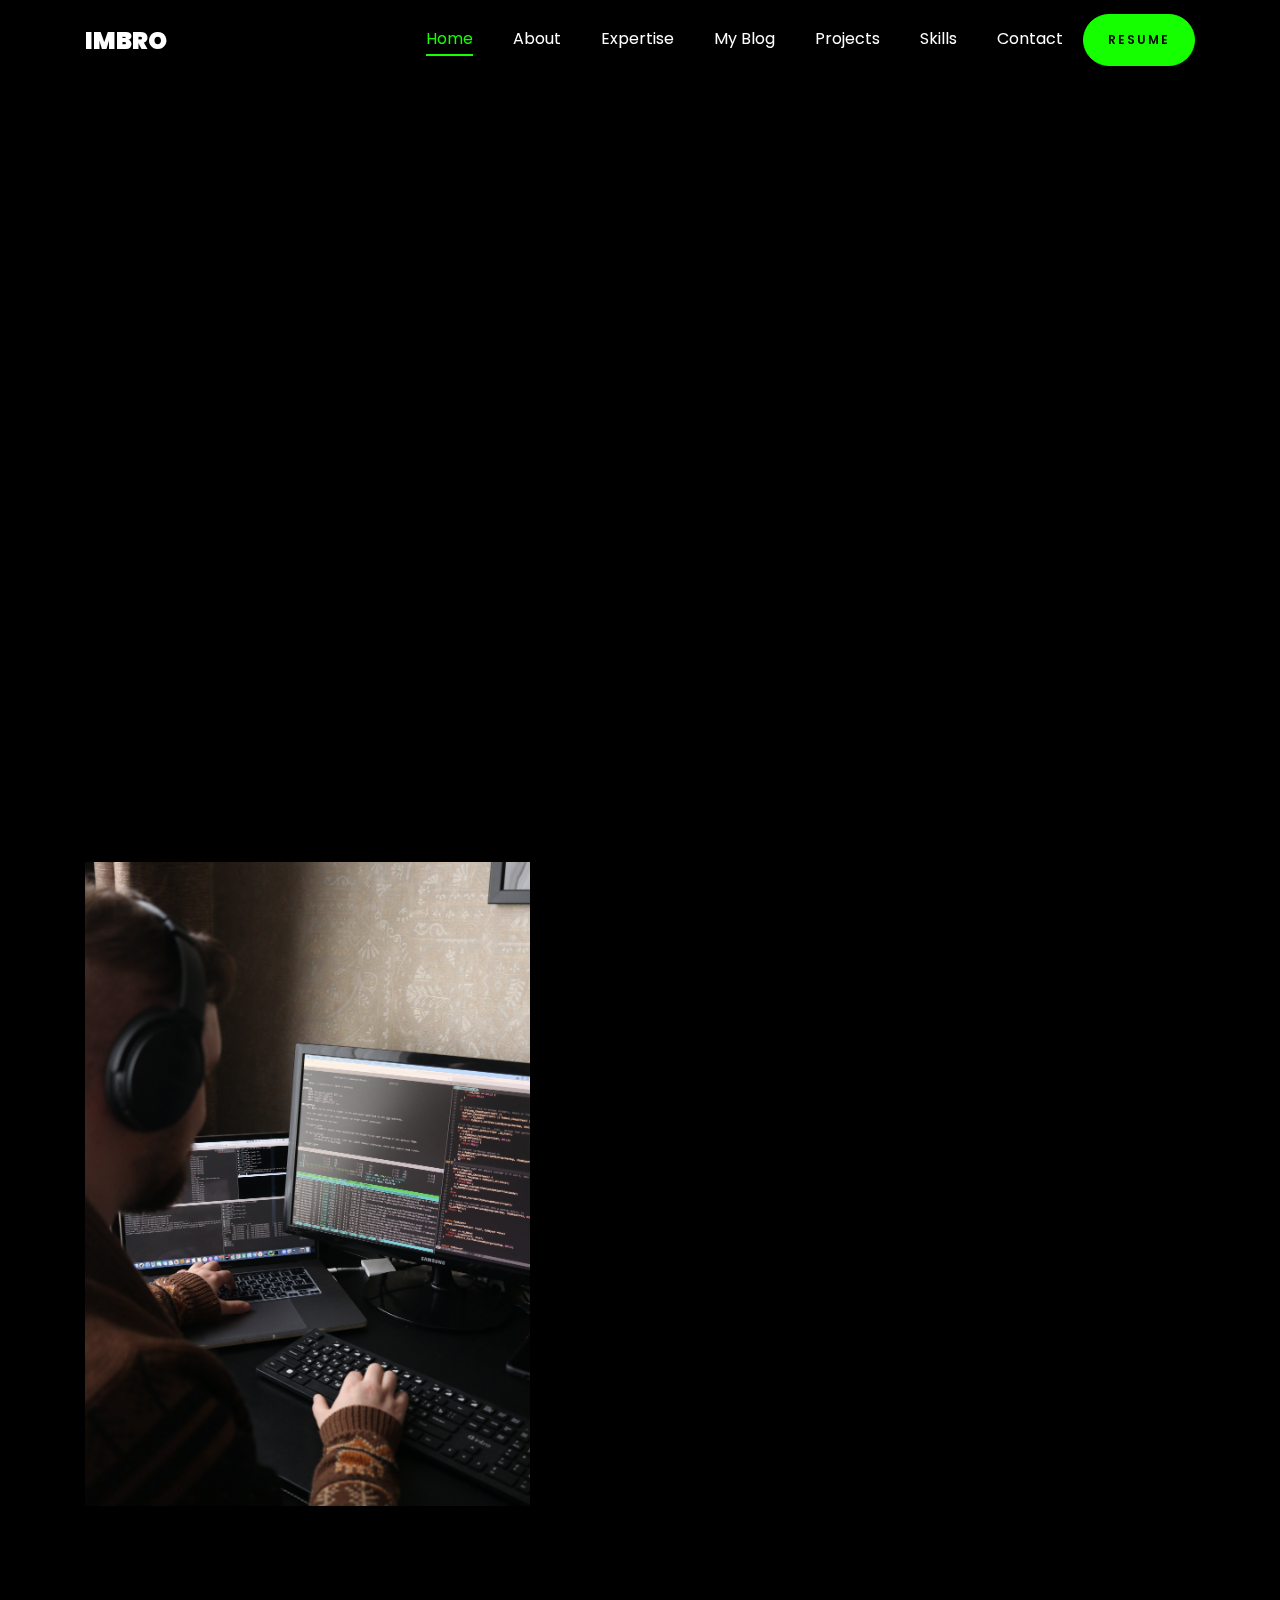
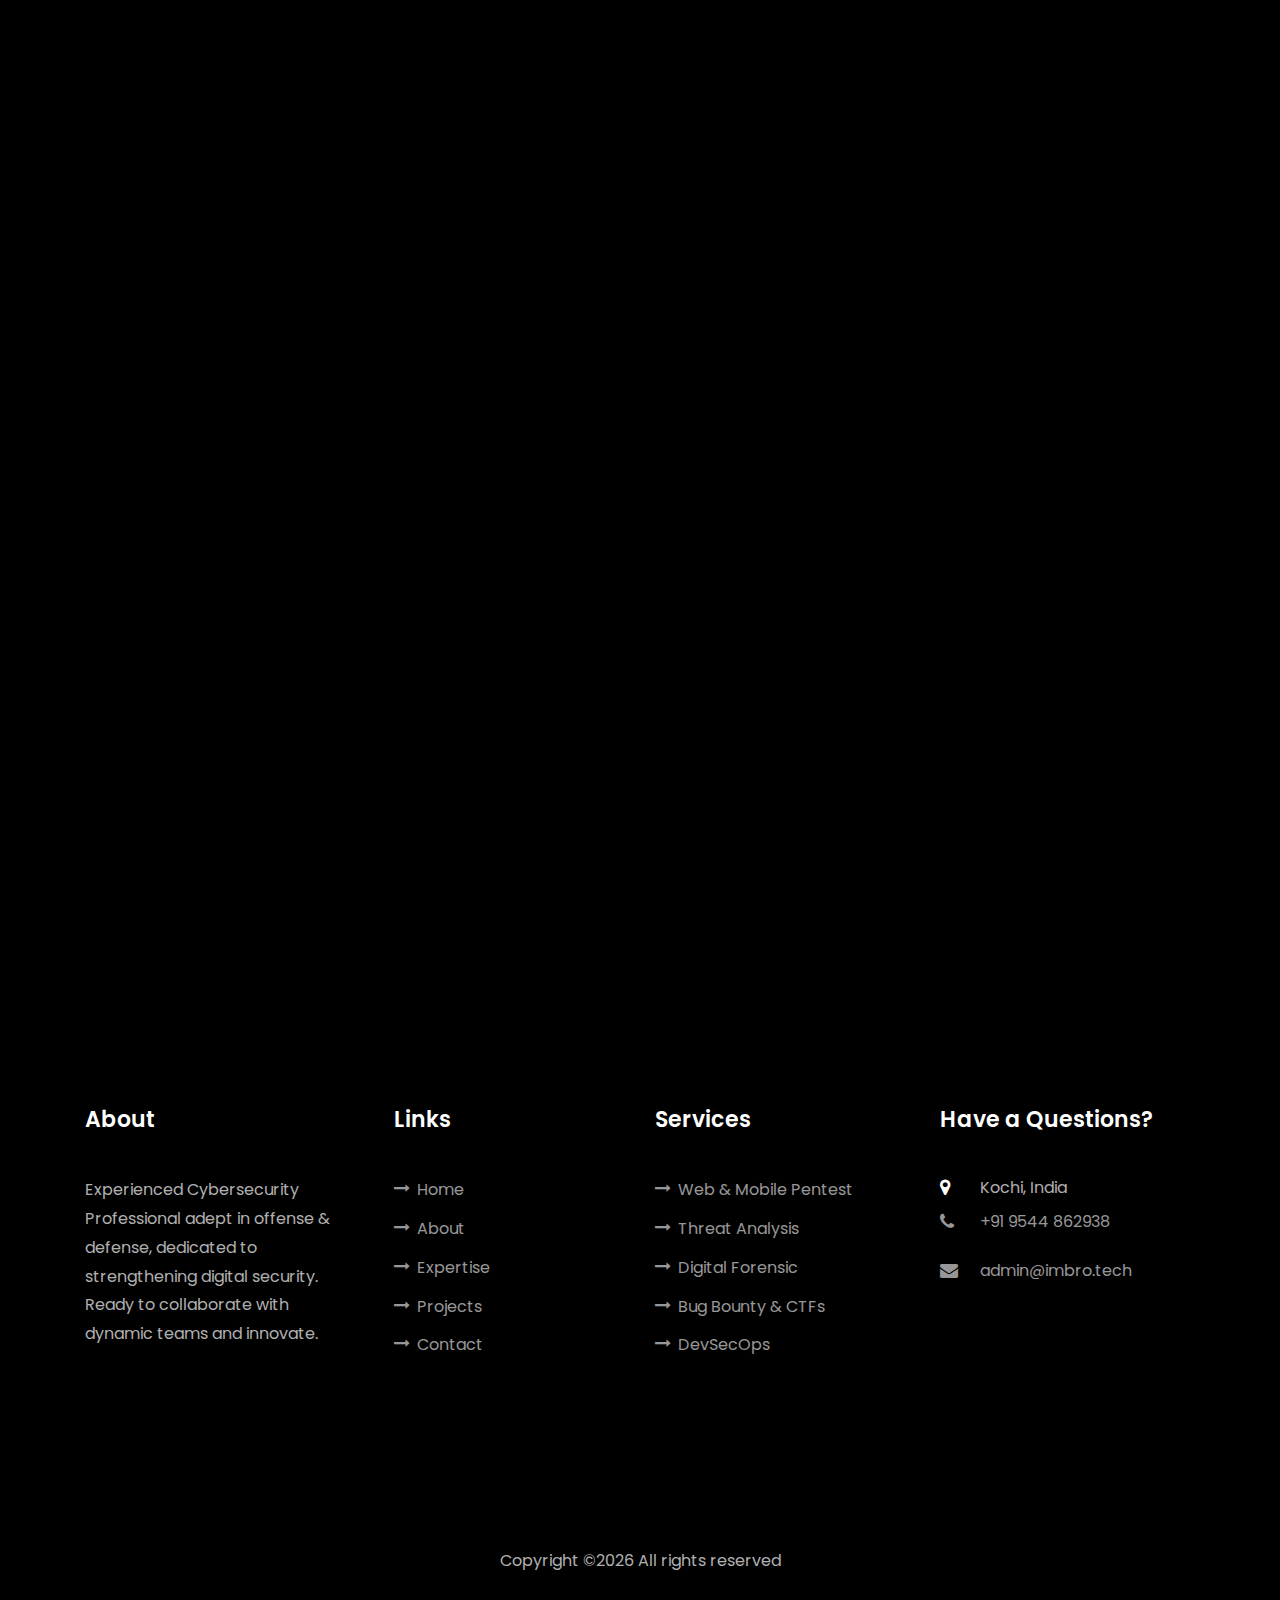
==== commit aac8347f: "Update-V1" ====
--- a/index.html
+++ b/index.html
@@ -102,7 +102,9 @@
 		          <div class="col-md-12 heading-section ftco-animate">
 		          	<h1 class="big">About</h1>
 		            <h2 class="mb-4">About Me</h2>
-		            <p class="text-white">Cyber Security Professional with over 2 years of hands-on experience in both offensive and defensive cybersecurity projects. With a strong commitment to excellence, I've actively engaged in diverse initiatives aimed at safeguarding digital assets and mitigating cyber threats.<br>Explore my portfolio to learn more about my expertise and contributions to the field of cybersecurity.</p><br><br>
+		            <p class="text-white">Cybersecurity professional with 3 years of experience, including 2 years in cybersecurity and network & server
+						administration. Skilled in VAPT, pentesting, and network security, with proven success in reducing risk by
+						40% and improving security posture through efficient remediation and process enhancement.</p><br><br>
 		            <ul class="about-info mt-4 px-md-0 px-2">
 		            	<li class="d-flex"><span>Name:</span> <span>Imran Nazeer</span></li>
 		            	<!-- <li class="d-flex"><span>Date of birth:</span> <span>January 01, 1987</span></li> -->
@@ -139,7 +141,7 @@
     			<div class="col-md-6">
     				<div class="resume-wrap ftco-animate">
     					<span class="date">Jan 2023  -  Present</span>
-    					<h2>Cyber Security Researcher</h2>
+    					<h2>Cyber Security Consultant</h2>
     					<span class="position">Freelance - Brototype, India</span>
     					<p class="mt-4">  
 							Performed penetration testing and vulnerability assessments on web applications, networks, and systems to identify security weaknesses and recommend remediation actions.<br><br>
@@ -169,7 +171,7 @@
     			<div class="col-md-6">
     				<div class="resume-wrap ftco-animate">
     					<span class="date">June 2022 - Jan 2023</span>
-    					<h2>Network Management</h2>
+    					<h2>Network Security Management</h2>
     					<span class="position">Digitex, India</span>
     					<p class="mt-4">Provided technical support and assistance in the setup and configuration of network infrastructure and perimeter security solutions for client organizations.<br><br>
 							Collaborated with senior network engineers and security analysts to troubleshoot complex network issues and security incidents.<br><br>
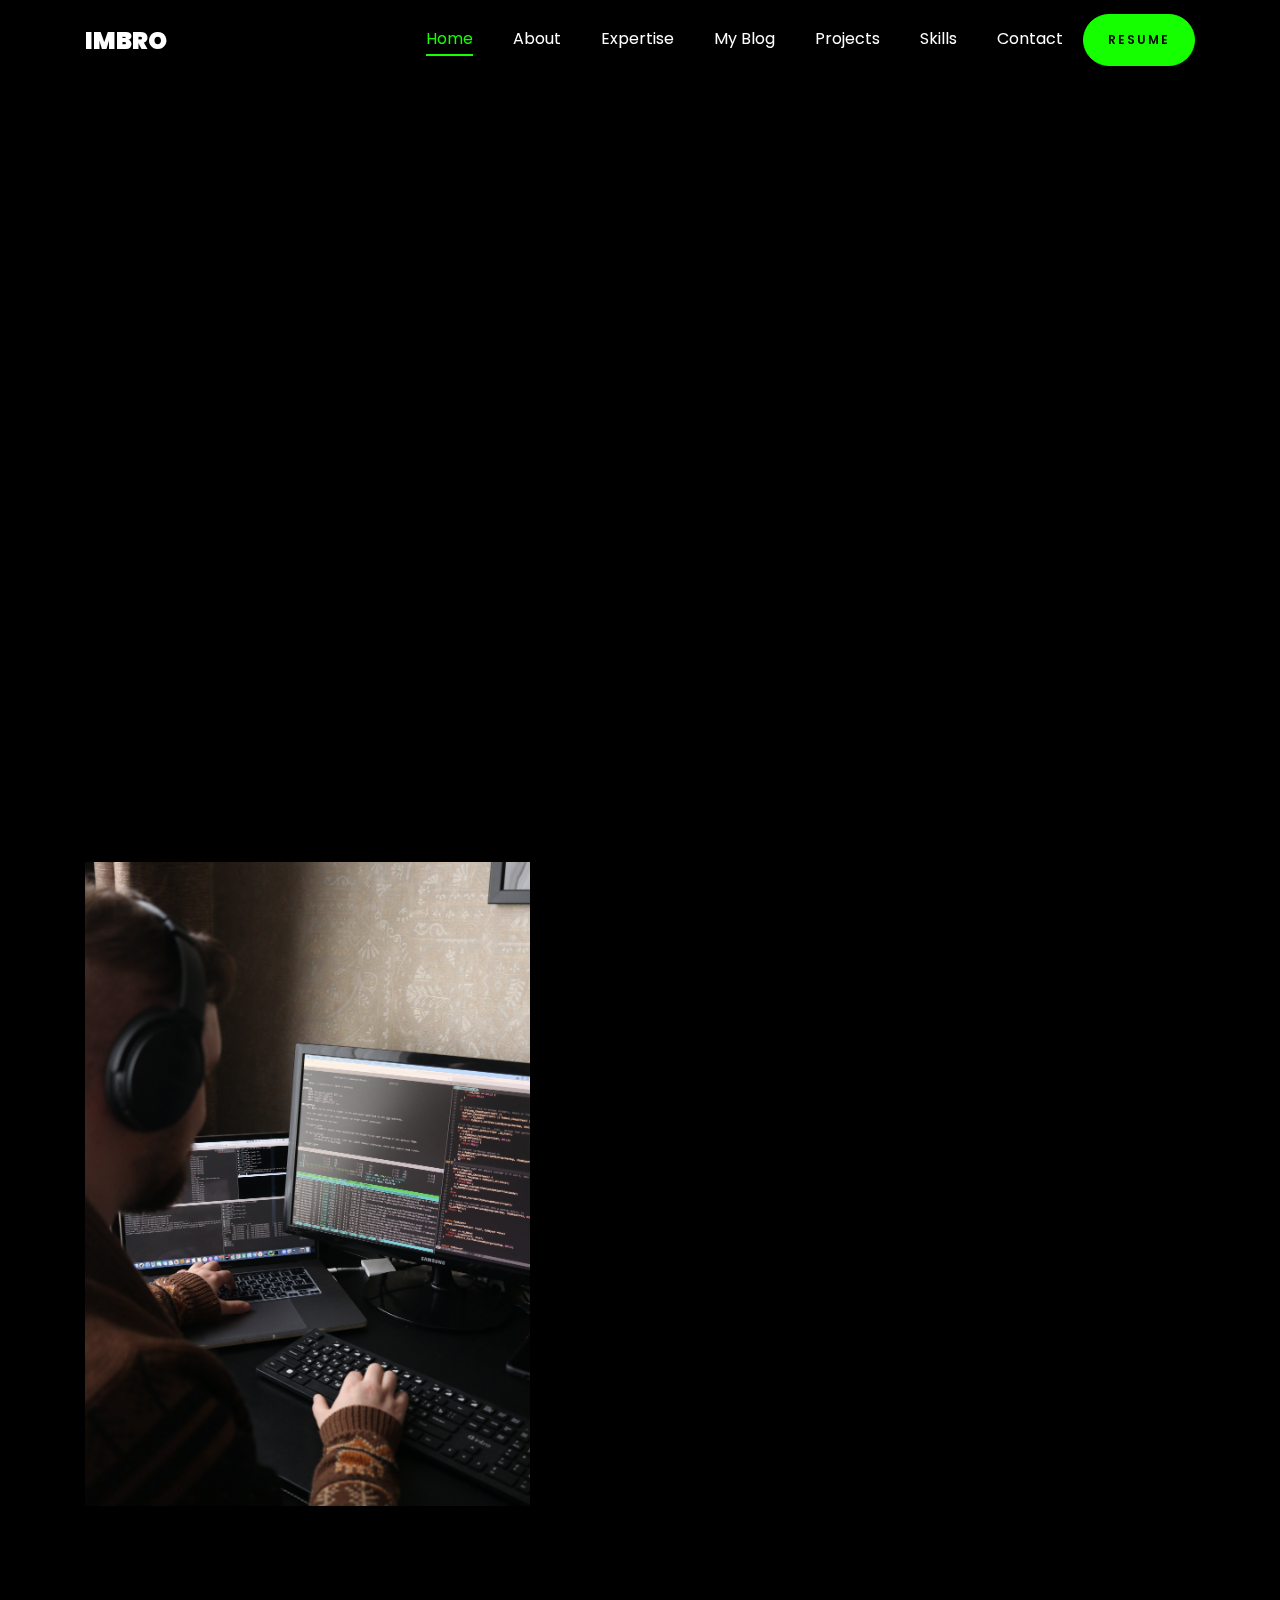
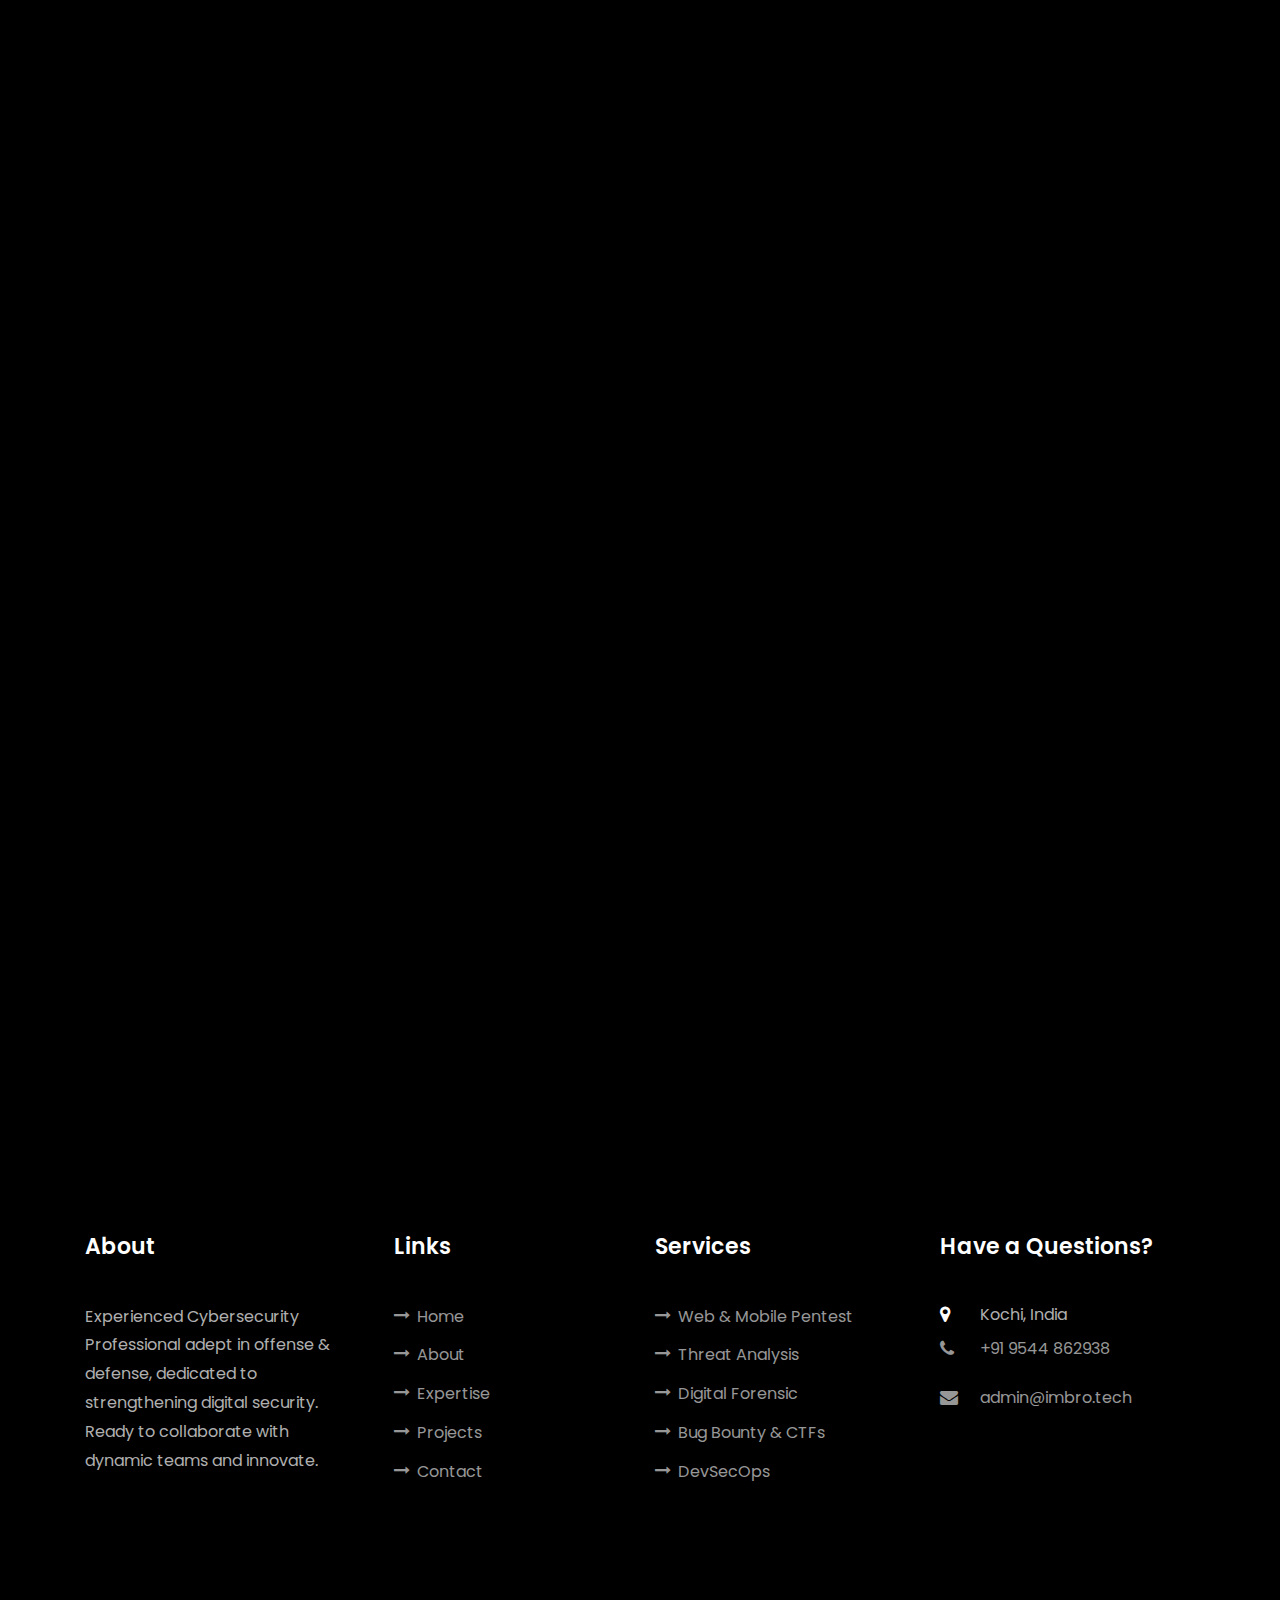
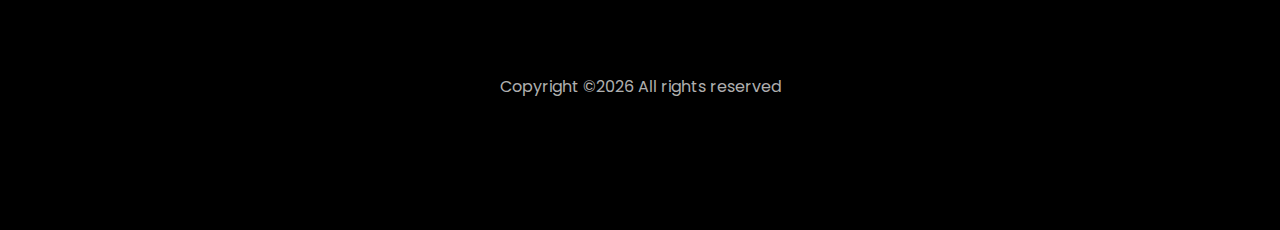
==== commit 443aa4d7: "Update-V1.2" ====
--- a/index.html
+++ b/index.html
@@ -144,12 +144,12 @@
     					<h2>Cyber Security Consultant</h2>
     					<span class="position">Freelance - Brototype, India</span>
     					<p class="mt-4">  
-							Performed penetration testing and vulnerability assessments on web applications, networks, and systems to identify security weaknesses and recommend remediation actions.<br><br>
-							Integrated security tools such as static code analysis (SAST), dynamic application security testing (DAST), and container security scanning into the CI/CD pipeline.<br><br>
-							Produced detailed pentest reports documenting findings, risk assessments, and recommended countermeasures for stakeholders.<br><br>
-
-							Monitored SIEM and IDS/IPS feeds to identify possible enterprise threats. Investigate and triage threats to determine nature of incident.<br><br>
-							Analyze security logs, alerts, and incident reports to detect and investigate security breaches, intrusions, or suspicious activities.<br><br>
+							Conducted over 15 penetration tests and vulnerability assessments on web applications, networks, and systems, identifying critical security weaknesses and providing detailed remediation recommendations to stakeholders, reducing overall risk by 40%.<br><br>
+							Created in-depth reports for senior management after VAPT and penetration testing engagements, resulting in a 40% improvement in security posture across tested environments.<br><br>
+							Integrated security tools such as SAST, DAST, and container security scanning into the CI/CD pipeline, and reported on the impact of these integrations, leading to a 25% reduction in software vulnerabilities.<br><br>
+
+							Monitored and analyzed SIEM and IDS/IPS feeds, investigating and triaging over 100 potential threats to determine the nature of incidents and prepared comprehensive reports for incident response teams, reducing response time by 30%.<br><br>
+							Analysed over 200 security logs, alerts, and incident reports, compiling detailed reports on breaches or suspicious activities that enhanced threat detection accuracy by 20%.<br><br>
 							Participated in cybersecurity conferences, workshops, and forums to stay current with industry trends and network with other security professionals.<br><br>
 							Engaged in various hand-on projects based on Network, Cloud, Auditing, Pentesting, Scripting, AI etc.<br><br>
 							Active participation in bug bounty & CTF programs on platforms like HackerOne, Bug Crowd, HackTheBox etc.<br><br></p>
@@ -173,21 +173,22 @@
     					<span class="date">June 2022 - Jan 2023</span>
     					<h2>Network Security Management</h2>
     					<span class="position">Digitex, India</span>
-    					<p class="mt-4">Provided technical support and assistance in the setup and configuration of network infrastructure and perimeter security solutions for client organizations.<br><br>
-							Collaborated with senior network engineers and security analysts to troubleshoot complex network issues and security incidents.<br><br>
-							Involved in complete LAN development(including IP address planning designing installation, configuration, testing and maintenance).<br><br>
+    					<p class="mt-4">
+							Provided technical support in the setup and configuration of network infrastructure and perimeter security solutions for over 10 client organizations, contributing to a 25% reduction in initial deployment time.<br><br>
+							Collaborated with senior network engineers and security analysts to troubleshoot and resolve complex network issues and security incidents, reducing incident response times by 30%.<br><br>
+							Involved in complete LAN development, including IP address planning, designing, installation, configuration, testing, and maintenance, successfully implementing networks for multiple clients..<br><br>
 							Assisted in the deployment of security patches and updates to network devices and security appliances.<br><br>
-							Collaborated in troubleshooting various network devices.</p>
+							Supported troubleshooting of various network devices, improving network reliability and reducing downtime by 20%</p>
     				</div>
     				<div class="resume-wrap ftco-animate">
     					<span class="date">2022</span>
     					<h2>Technical Support</h2>
     					<span class="position">KFC, India</span>
     					<p class="mt-4">    
-							Diagnosed and resolved hardware and software issues in a timely manner to minimize downtime and maintain operational efficiency.<br><br>
-							Trained restaurant staff on the use of technology systems and provided ongoing support and assistance.<br><br>
-							Conducted regular maintenance on IT systems and equipment to ensure optimal performance and reliability.<br><br>
-							Communicated with external vendors and service providers to coordinate repairs, upgrades, and other technical services as needed.</p>
+							Diagnosed and resolved hardware and software issues, reducing downtime by 40% and ensuring continuous operational efficiency.<br><br>
+							Trained over 10 restaurant staff members on the use of technology systems, improving productivity and reducing user errors by 30%.<br><br>
+							Conducted regular maintenance on IT systems and equipment, enhancing performance reliability by 25%.<br><br>
+							Coordinated with external vendors and service providers to expedite repairs, upgrades, and technical services, resulting in a 20% faster resolution time.</p>
     				</div>
     				<div class="resume-wrap ftco-animate">
     					<span class="date">2017-2019</span> &nbsp;&nbsp; <span class="position"> Education</span>
